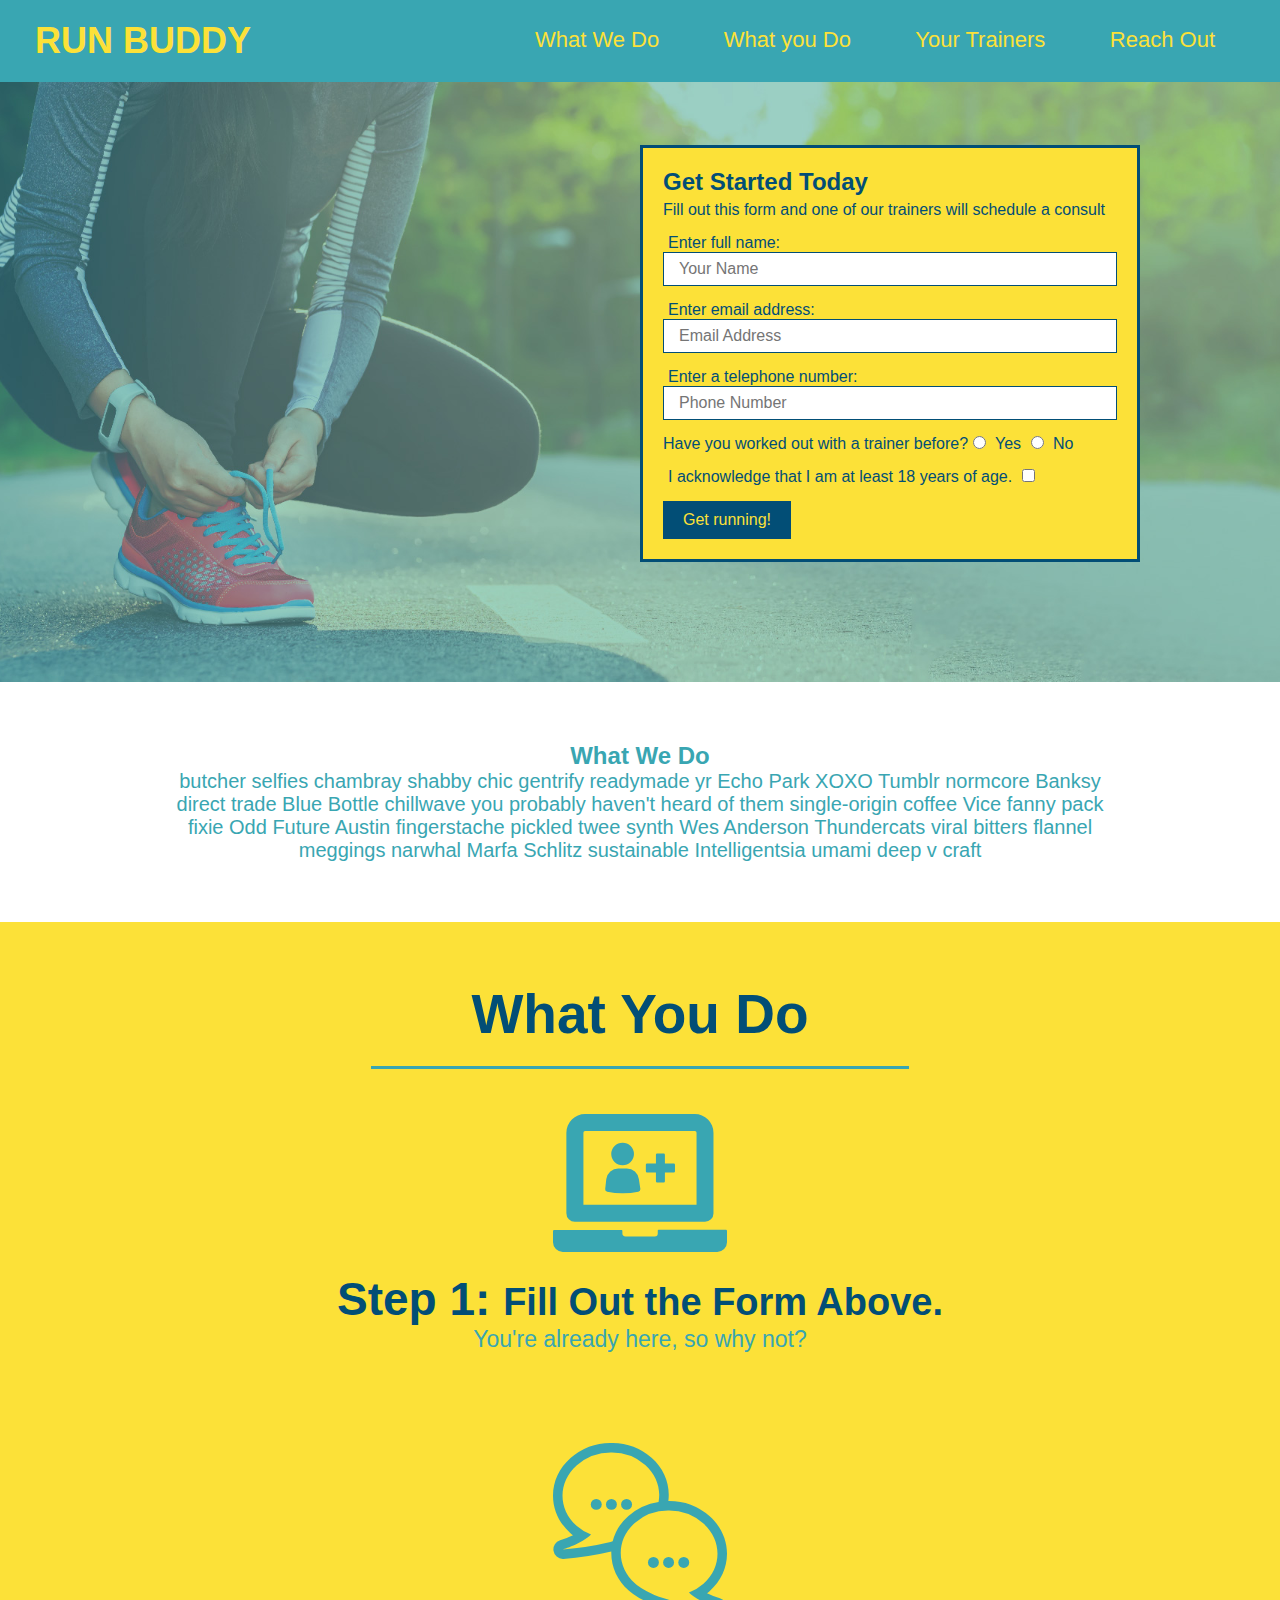
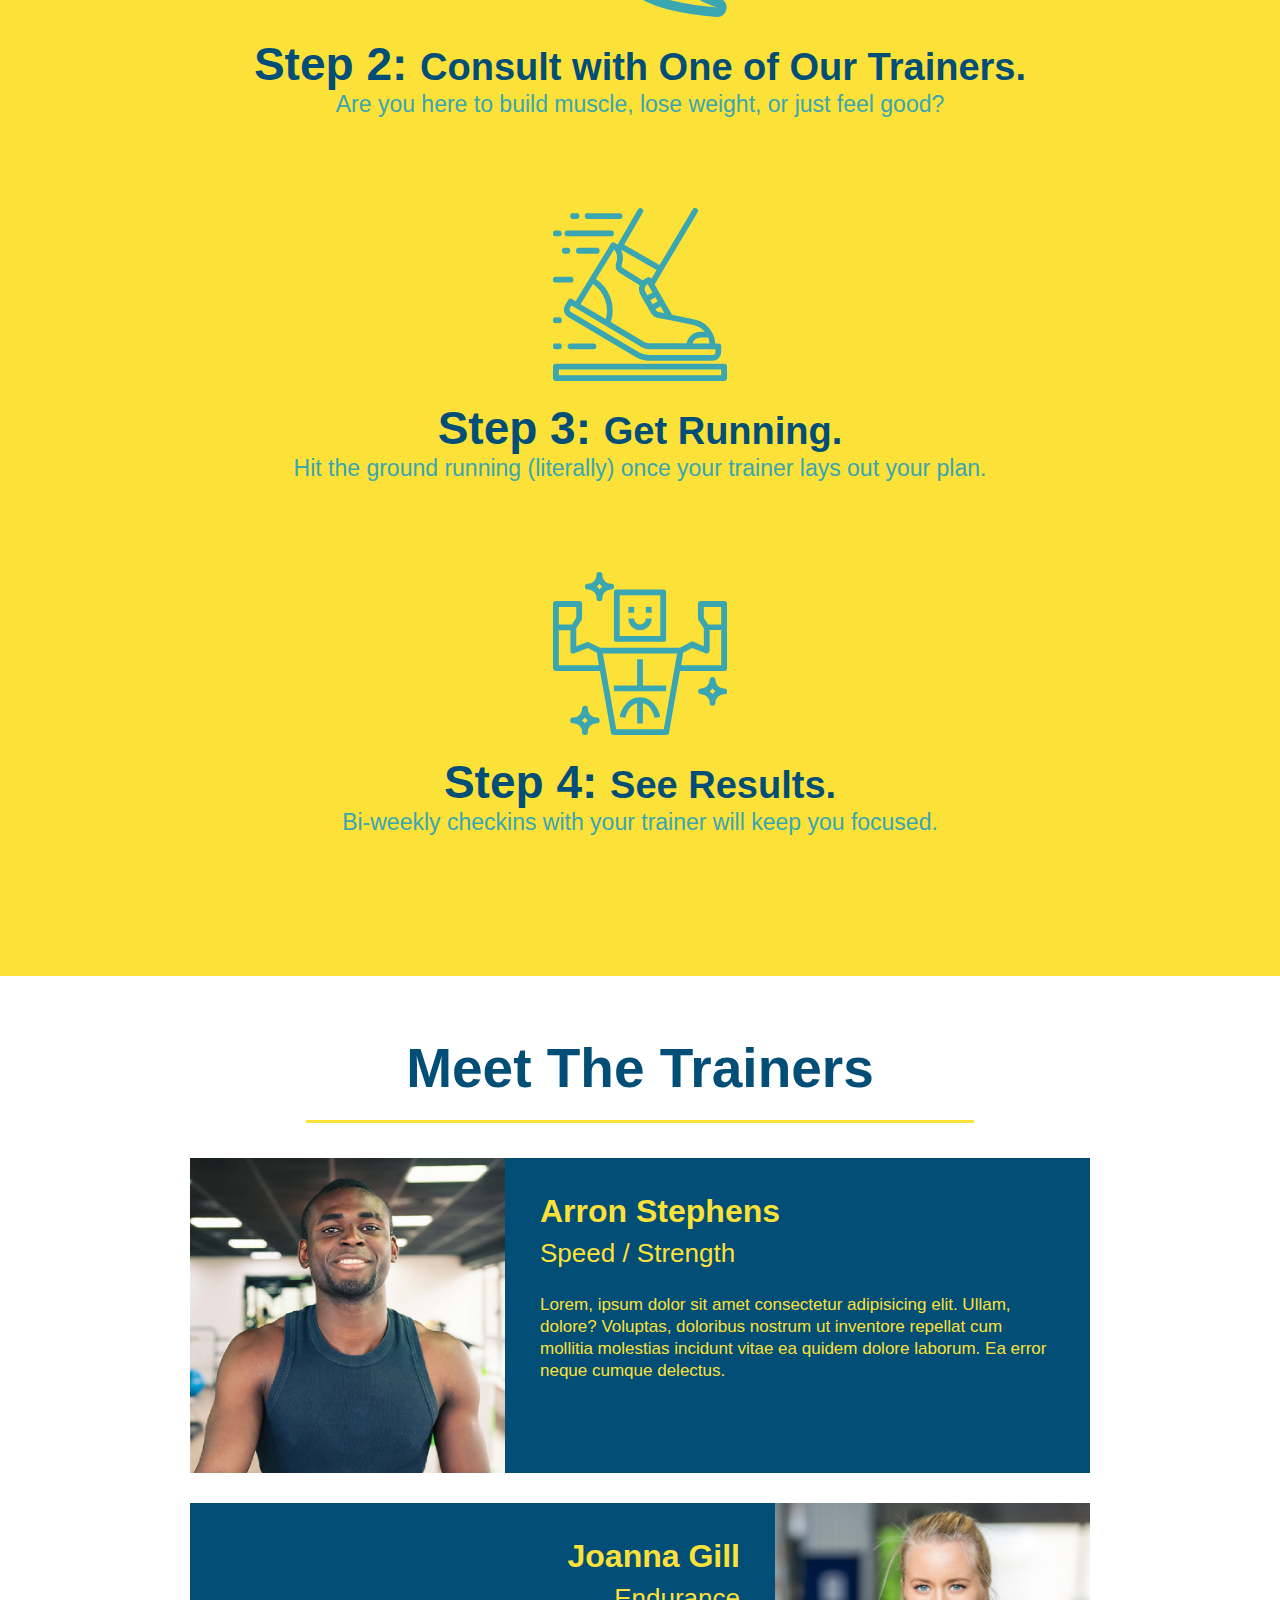
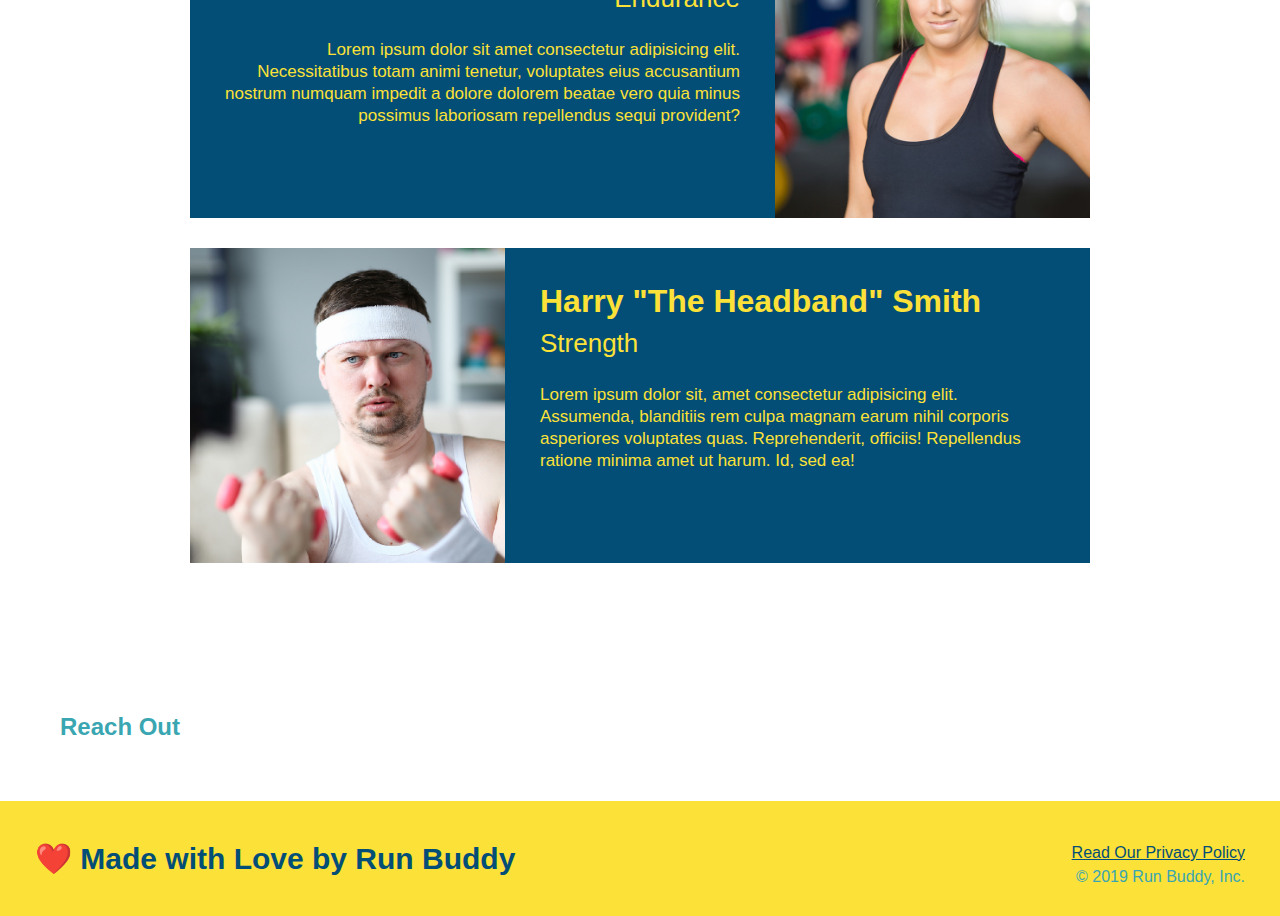
==== index.html @ c72bf0f8 "meet the trainers section" ====
<DOCTYPE html>
<html lang="en">
    <head>
        <meta charset="UTF-8" />
        <title>Run Buddy</title>
        <link rel="stylesheet" href="./assets/css/style.css" />
    </head>
    <body>
    <!-- navigation -->
    <header>
        <h1>
            <a href="/">RUN BUDDY</a>
        </h1>
        <nav>
            <!-- Unordered list element -->
            <ul>
                <!-- List item element -->
                <li>
                    <!--Anchor element -->
                    <a href="#what-we-do">What We Do</a>
                </li>
                <li>
                    <a href="#what-you-do">What you Do</a>
                </li>
                <li>
                    <a href="#your-trainers">Your Trainers</a>
                </li>
                <li>
                    <a href="#reach-out">Reach Out</a>
                </li>
            </ul>
        </nav>
    </header>
    
    <!-- hero/jumbotron -->
    <section class="hero">
        <div class="hero-form">
            <h3>Get Started Today</h3>
            <p>Fill out this form and one of our trainers will schedule a consult</p>
        <!-- Add form element -->
        <form>
            <!-- for attribute programmatically links to the id attribute in <input> element -->
            <!-- type attribute relates to the type of input element we use -->
            <!-- placeholder attribute offers a hint or label within the text field; if blank it 
                will not be submitted -->
            <!-- name attribute identifies element so response can be referenced after form submitted -->
            <label for="name">Enter full name:</label>
            <input type="text" placeholder="Your Name" name="name" id="name" class="form-input" />
            <label for="email">Enter email address:</label>
            <input type="email" placeholder="Email Address" name="email" id="email" class="form-input" />
            <label for="phone">Enter a telephone number:</label>
            <input type="tel" placeholder="Phone Number" name="phone" id="phone" class="form-input" />
            <p>
                Have you worked out with a trainer before?
                <input type="radio" name="trainer-confirm" id="trainer-yes" />
                <label for="trainer-yes">Yes</label>
                <input type="radio" name="trainer-confirm" id="trainer-no" />
                <label for="trainer-no">No</label>
            </p>
            <p>
                <label for="checkbox" >I acknowledge that I am at least 18 years of age. 
                </label>
                <input type="checkbox" name="age-confirm" id="checkbox" />
            </p>
            <button type="submit">
                Get running!
            </button>
        </form>
        </div>
    </section>
    <!-- end hero --> 
    <!--"what we do" section-->
    <section id="what-we-do" class="intro">  
        <h2 id="section-title primary-border">What We Do</h2>
        <p>
            butcher selfies chambray shabby chic gentrify readymade yr Echo Park XOXO Tumblr normcore Banksy direct trade Blue Bottle chillwave you probably haven't heard of them single-origin coffee Vice fanny pack fixie Odd Future Austin fingerstache pickled twee synth Wes Anderson Thundercats viral bitters flannel meggings narwhal Marfa Schlitz sustainable Intelligentsia umami deep v craft
        </p>
    </section>
    <!-- "what you do" section-->
    <section id="what-you-do" class="steps">
        <h2 class="section-title secondary-border">What You Do</h2>

        <div>
            <!-- insert this img element; alt="" allows screen readers to know there is no additional info needed to describe photo as the surrounding verbage covers it -->
            <img src="./assets/images/step-1.svg" alt="" />
            <h3>Step 1: <span>Fill Out the Form Above.</span></h3>
            <p>You're already here, so why not?</p>
        </div>

        <div>
            <img src="./assets/images/step-2.svg" alt="" />
            <h3>Step 2: <span>Consult with One of Our Trainers.</span></h3>
            <p>Are you here to build muscle, lose weight, or just feel good?</p>
        </div>

        <div>
            <img src="./assets/images/step-3.svg" alt="" />
            <h3>Step 3: <span>Get Running.</span></h3>
            <p>Hit the ground running (literally) once your trainer lays out your plan.</p>
        </div>

        <div>
            <img src="./assets/images/step-4.svg" alt="" />
            <h3>Step 4: <span>See Results.</span></h3>
            <p>Bi-weekly checkins with your trainer will keep you focused.</p>
        </div>
    </section>
    <!-- "meet the trainers" section -->
    <section id="your-trainers" class="trainers">
        <h2 class="section-title primary-border">
            Meet The Trainers
        </h2>
        <!-- first trainer bio -->
        <article class="trainer">
            <img src="./assets/images/trainer-1.jpg" alt="Arron Stephens in his workout clothes, ready to pump iron" />
            <div class="trainer-bio text-left">
                <h3>Arron Stephens</h3>
                <h4>Speed / Strength</h4>
                <p>Lorem, ipsum dolor sit amet consectetur adipisicing elit. Ullam, dolore? Voluptas, doloribus nostrum ut inventore repellat cum mollitia molestias incidunt vitae ea quidem dolore laborum. Ea error neque cumque delectus.</p>
            </div>
        </article>
        <!-- second trainer bio -->
        <article class="trainer">
            <div class="trainer-bio text-right">
            <h3>Joanna Gill</h3>
            <h4>Endurance</h4>
            <p>Lorem ipsum dolor sit amet consectetur adipisicing elit. Necessitatibus totam animi tenetur, voluptates eius accusantium nostrum numquam impedit a dolore dolorem beatae vero quia minus possimus laboriosam repellendus sequi provident?</p>
            </div>
            <img src="./assets/images/trainer-2.jpg" alt="Joanna Gill cooling off after a workout">
        </article>
        <!-- third trainer bio -->
        <article class="trainer">
            <img src="./assets/images/trainer-3.jpg" alt="Harry Smith wearing a headband and lifting comically small pink weights">
            <div class="trainer-bio text-left">
            <h3>Harry "The Headband" Smith</h3>
            <h4>Strength</h4>
            <p>Lorem ipsum dolor sit, amet consectetur adipisicing elit. Assumenda, blanditiis rem culpa magnam earum nihil corporis asperiores voluptates quas. Reprehenderit, officiis! Repellendus ratione minima amet ut harum. Id, sed ea!</p>
            </div>
        </article>
    </section>

    <!-- "reach out" section -->
    <section id="reach-out">
        <h2>Reach Out</h2>
    </section>
    
    <!-- footer -->
    <footer>
        <h2>❤️ Made with Love by Run Buddy</h2>
        <div>
            <a href="#">Read Our Privacy Policy</a><br />
            &copy; 2019 Run Buddy, Inc.
        </div>
    </footer>
</body>
</html>
---- assets/css/style.css ----
/* tells every element on page to not have any margin or border unless we tell it to */
/* border-box value calculates the height and width of the element by including the border 
    and padding additions to the content box */
/* another option is content-size; value is the default, and calculates the height and
     width of the element by only counting the content box of the CSS Box Model. 
     This means that the border and padding must be calculated separately and added to
      the width and heigh to determine the size of the element */
* {
    margin: 0;
    padding: 0;
    box-sizing: border-box;
}
body {
    color: #39a6b2;
    font-family: Helvetica, Arial, sans-serif;
}
/* apply styles to <header> */
header {
    padding: 20px 35px;
    background-color: #39a6b2;
}
/* adding display: inline; allows items to not be in a 'list' form, but puts them next to each other */
header h1 {
    font-weight: bold;
    font-size: 36px;
    color: #fce138;
    margin: 0;
    display: inline;
}
/* text-decoration isn't normally needed, but we use it here as web pages auto underline and change color of clicked items */
header a {
    text-decoration: none;
    color: #fce138;
}

header nav {
    float: right;
    margin: 7px 0;
}

header nav ul li {
    display: inline;
}

header nav ul li a {
    margin: 0 30px;
    font-weight: lighter;
    font-size: 22px;
}

footer {
    background: #fce138;
    width: 100%;
    padding: 40px 35px;
}

footer h2 {
    display: inline;
    color: #024e76;
    font-size: 30px;
    margin: 0;
}
/* line-height property assigns how much verticle space should be between lines of text */
/* text-align property lets us align the text to the left, right, center, or justified */
footer div {
    float: right;
    line-height: 1.5;
    text-align: right;
}

footer a {
    color: #024e76;
}

section {
    padding: 60px;
}
/* Hero Style Start */

.hero {
    background-image: url("../images/hero-bg.jpg");
    height:600px;
    background-size: cover;
    /* set the size of bckgd image to og size or make it stretched, repeated, or constrained to fit avail
    space; cover shinks so parts won't get clipped */
    background-position: center;
    /* set the initial position of the bckgd image */
    position: relative;
}
/* Hero Style End */
/* Hero Form Start */

.hero-form {
    border-style: solid;
    border-width: 3px;
    border-color: #024e76;
    /* border can also be written border: solid 3px #024e76; */
    background-color: #fce138;
    padding: 20px;
    width: 500px;
    color: #024e76;
    position: absolute;
    bottom: 120px;
    right: 140px;
}
/* Hero Form End */

.hero-form h3 {
    font-size: 24px;
    margin: 0;
}

.hero-form p {
    margin: 5px 0 15px 0;
}

.form-input {
    border: 1px solid #024e76;
    display: block;
    padding: 7px 15px;
    font-size: 16px;
    color: #024e76;
    width: 100%;
    margin-bottom: 15px;
}

.hero-form label {
    margin: 0 5px;
}

.hero-form button {
    color: #fce138;
    background-color: #024e76;
    border: none;
    padding: 10px 20px;
    font-size: 16px;
}
/* HERO STYLES END */

/* puts sections into more generic classes to pull all the headings. DRY rule */
.section-title {
    font-size: 55px;
    color: #024e76;
    margin-bottom: 35px;
    padding: 0 100px 20px 100px;
    display: inline-block;
    border-bottom: 3px solid;
}

.primary-border {
    border-color: #fce138;
}

.secondary-border {
    border-color: #39a6b2;
}

.steps div {
    margin-bottom: 80px;
}

.steps img {
    width: 15%;
    margin: 10px 0;
}

.steps h3 {
    color: #024e76;
    font-size: 46px;
    margin-top: 10px;
}

.steps p{
    color: #39a6b2;
    font-size: 23px;
}

.steps span {
    font-size: 38px;
}
/* end DRY section */

.intro {
    text-align: center;
}
/* We can delete this section due to DRY rule above
.intro h2 {
    display: inline-block;
    font-size: 55px;
    color: #024e76;
    margin-bottom: 35px;
    padding: 0 100px 20px 100px;
    border-bottom: 3px solid;
    border-color: #fce138; }
    /* border can also be written border-bottom: 3px solid #fce138; */
 

.intro p {
    line height: 1.7;
    color: #39a6b2;
    width: 80%;
    font-size: 20px;
    margin: 0 auto;
    /* margin: 0 auto; centers block element with width of less than 100%. Only works for horizontal */
}

.steps {
    text-align: center;
    background: #fce138;
}
/* this section can also be removed due to DRY rule above
.steps h2 {
    font-size: 55px;
    color: #024e76;
    margin-bottom: 35px;
    padding: 0 100px 20px 100px;
    border-bottom: 3px solid #39a6b2;
} */

/* Trainers section */
.trainers {
    text-align: center;
}

.trainer {
    width: 900px;
    margin: 0 auto 30px auto;
    background: #024e76;
    color: #fce138;
    overflow: auto;
    /* overflow property told the trainer's article element that it has content inside it--also known as block formatting context */
}

.trainer img {
    width: 35%;
    float: left;
}

.trainer-bio {
    padding: 35px;
    float: left;
    width: 65%;
}
/* utility classes below are used so we can have multiple html elements assigned to the class */
.text-left {
    text-align: left;
}

.text-right {
    text-align: right;
}

.trainer-bio h3 {
    font-size: 32px;
    margin-bottom: 8px;
}

.trainer-bio h4 {
    font-weight: lighter;
    font-size: 26px;
    margin-bottom: 25px;
}

.trainer-bio p {
    font-size: 17px;
    line-height: 1.3;
}
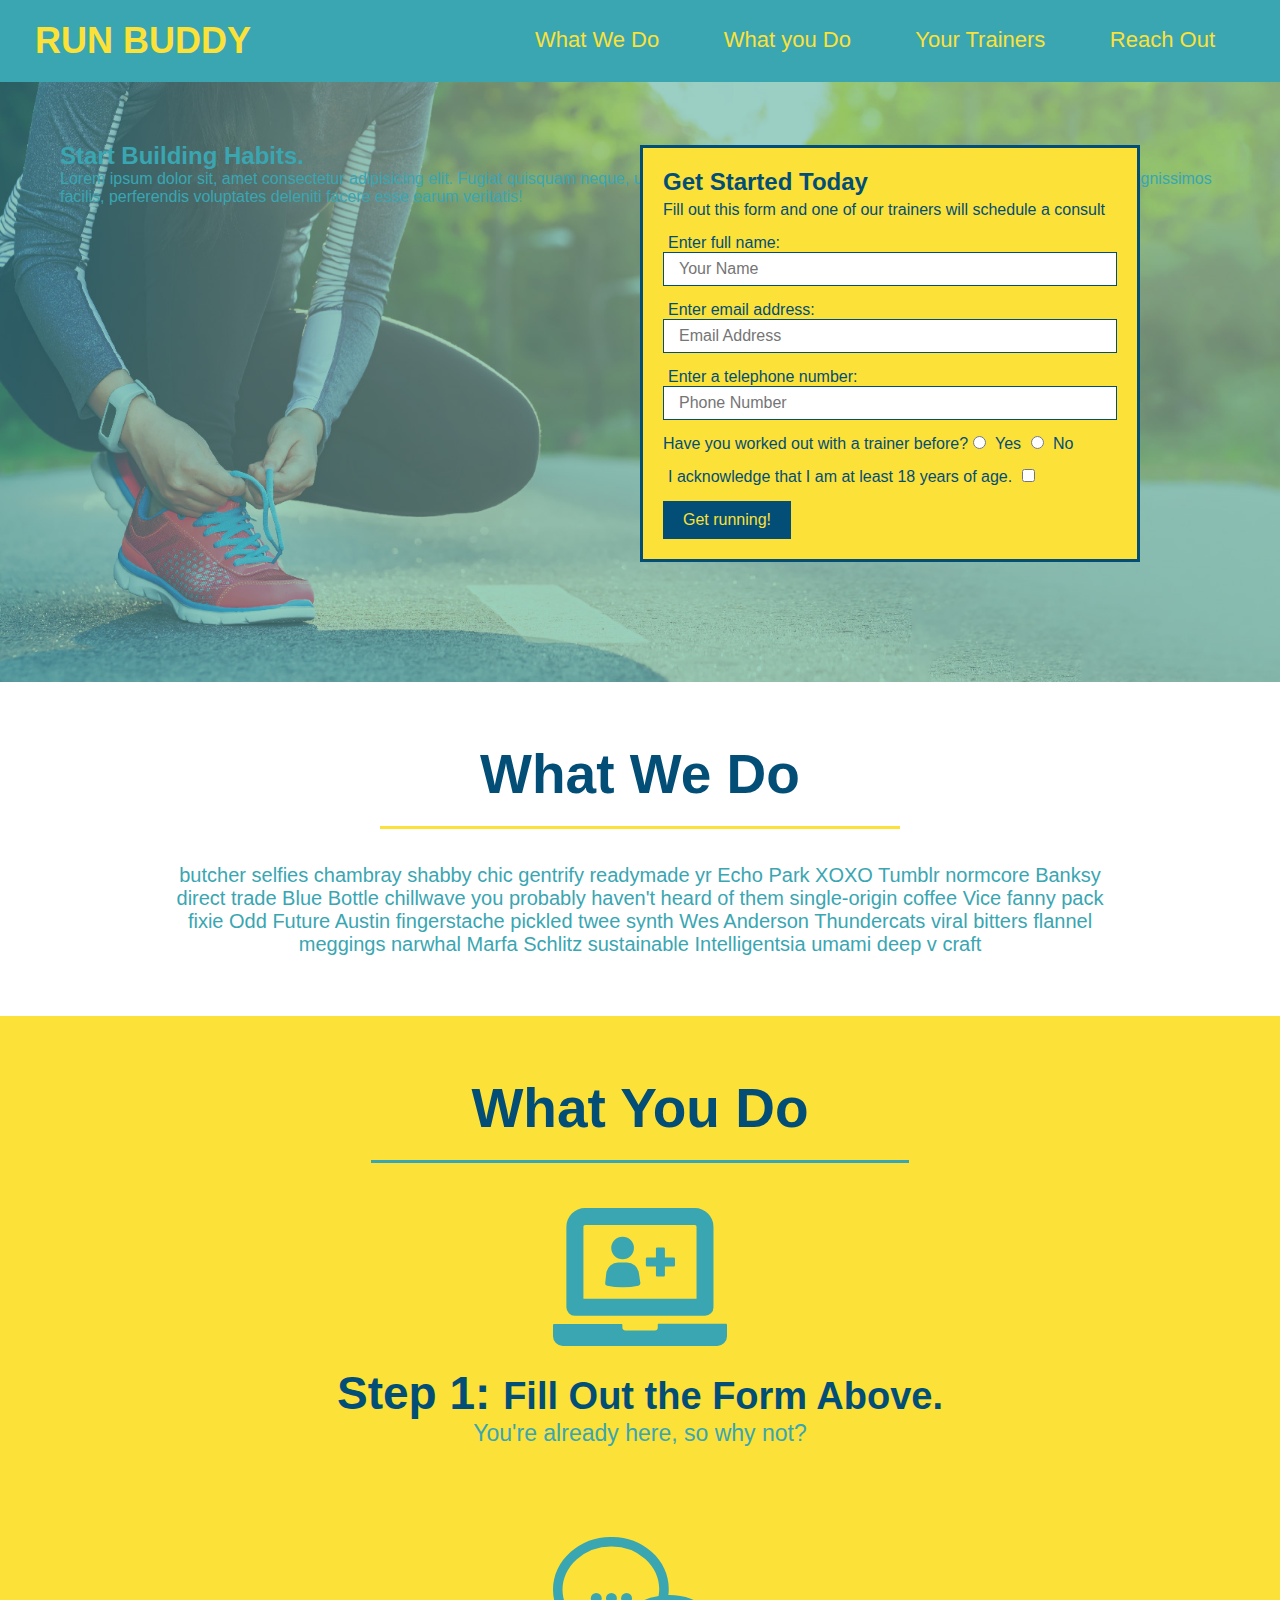
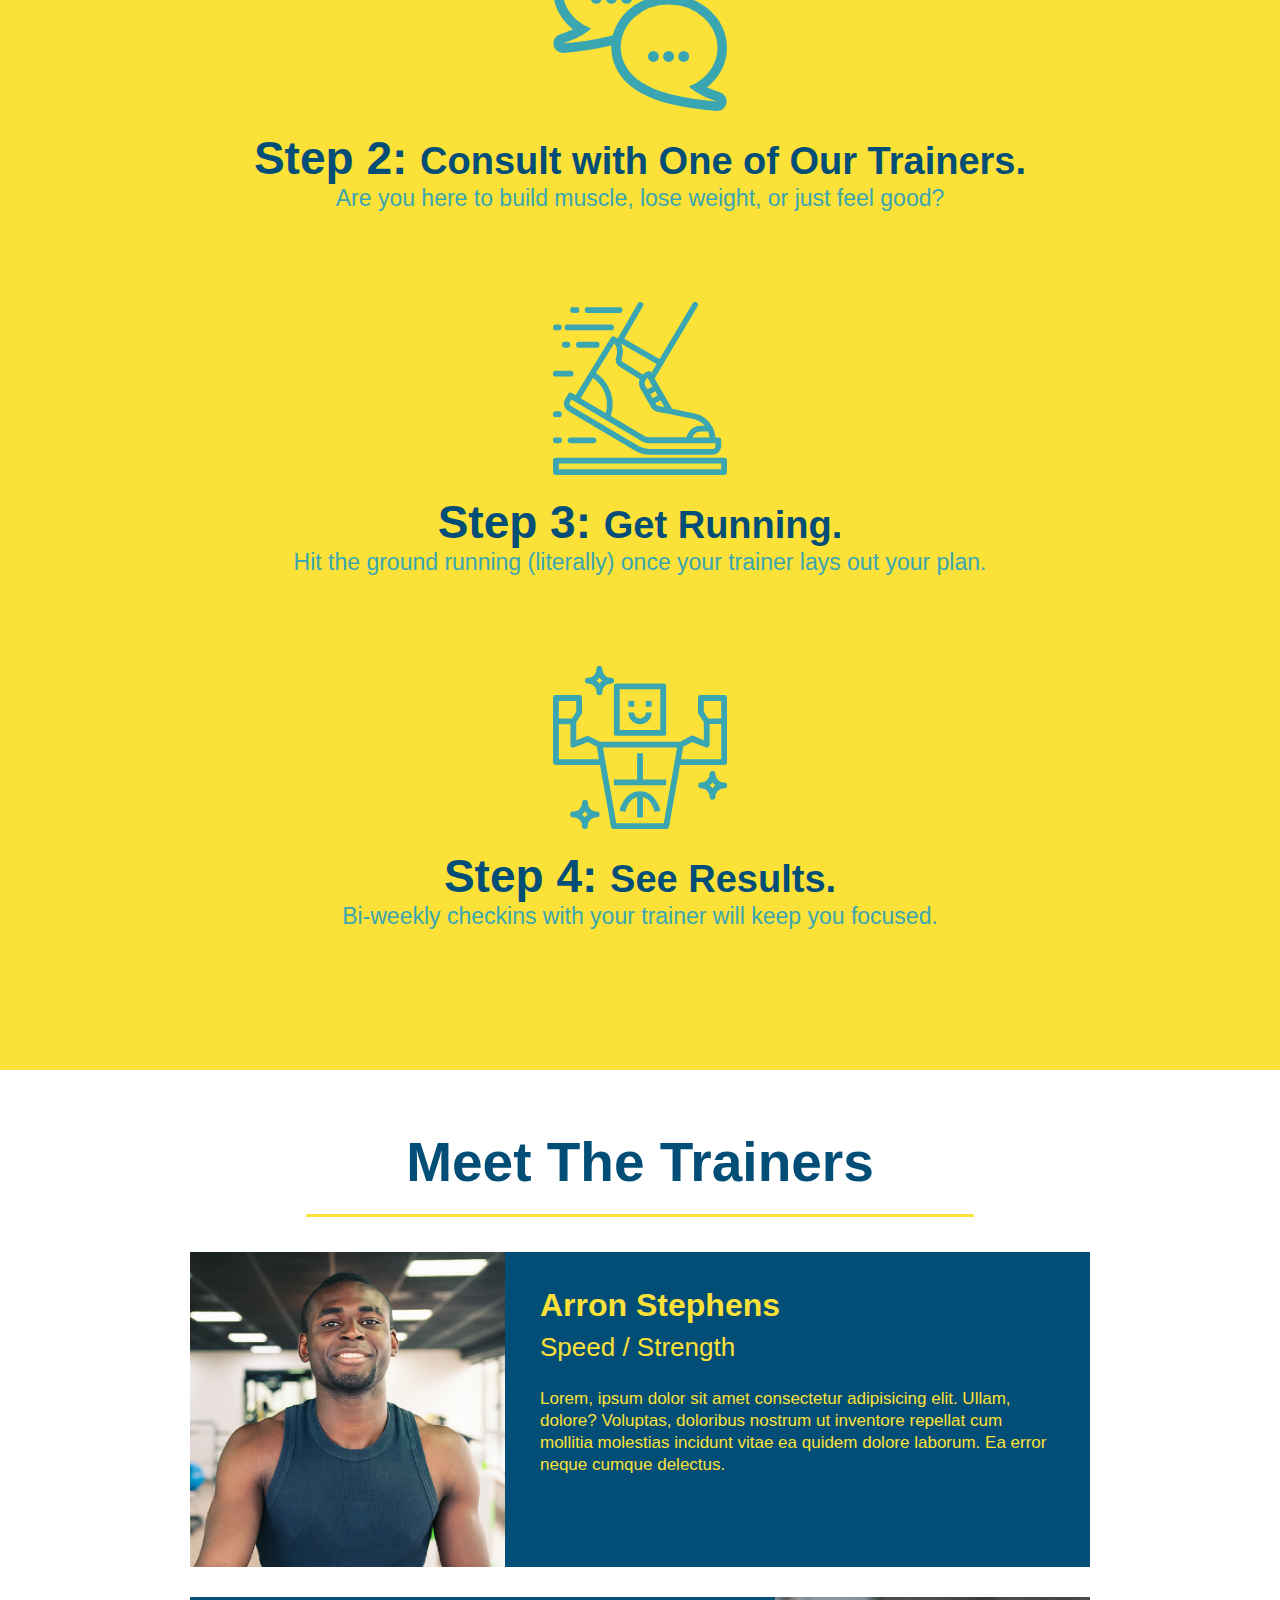
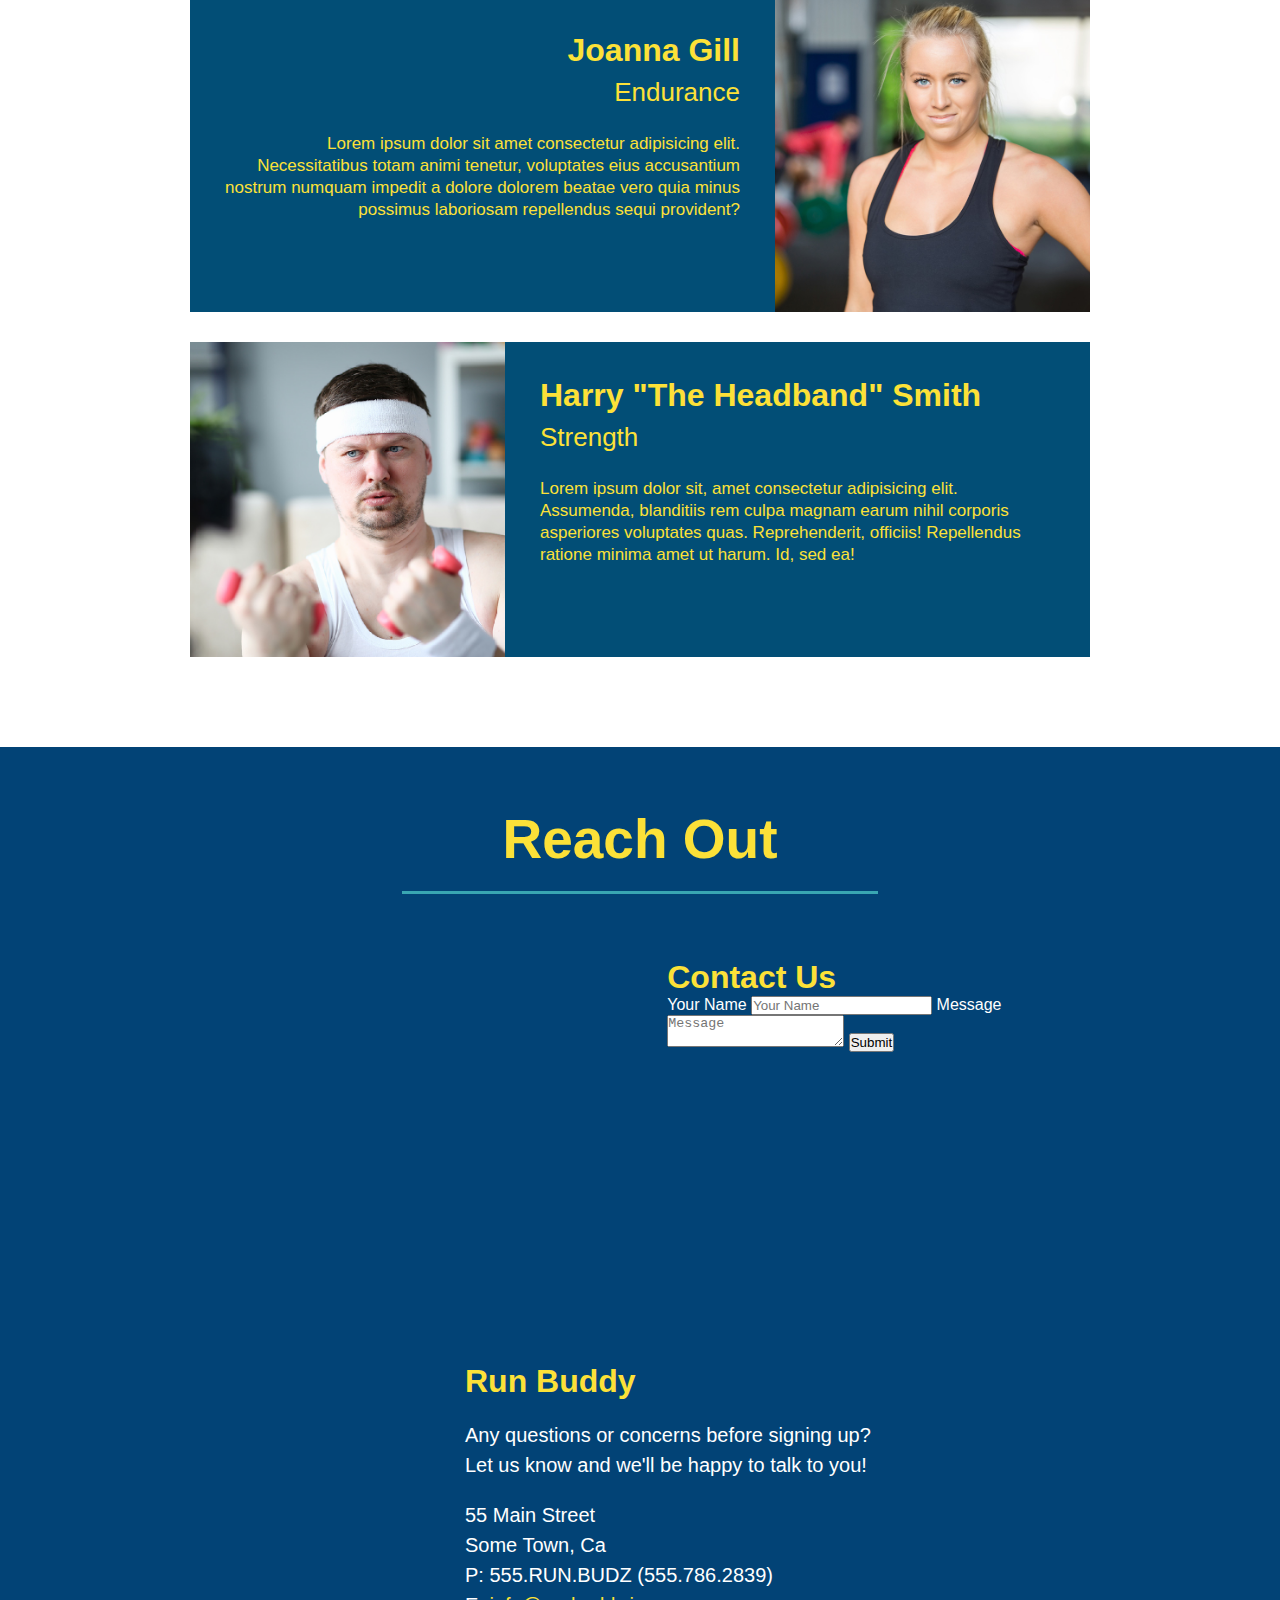
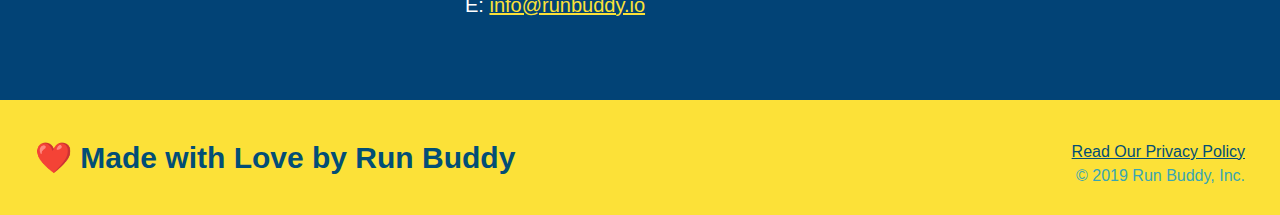
==== commit cd249251: "add contact form" ====
--- a/index.html
+++ b/index.html
@@ -34,6 +34,11 @@
     
     <!-- hero/jumbotron -->
     <section class="hero">
+        <div class="hero-cta">
+            <h2>Start Building Habits.</h2>
+            <p>Lorem ipsum dolor sit, amet consectetur adipisicing elit. Fugiat quisquam neque, unde sequi qui maxime dolorum laborum vitae nemo dolorem impedit dignissimos facilis, perferendis voluptates deleniti facere esse earum veritatis!</p>
+        </div>
+        
         <div class="hero-form">
             <h3>Get Started Today</h3>
             <p>Fill out this form and one of our trainers will schedule a consult</p>
@@ -71,7 +76,7 @@
     <!-- end hero --> 
     <!--"what we do" section-->
     <section id="what-we-do" class="intro">  
-        <h2 id="section-title primary-border">What We Do</h2>
+        <h2 class="section-title primary-border">What We Do</h2>
         <p>
             butcher selfies chambray shabby chic gentrify readymade yr Echo Park XOXO Tumblr normcore Banksy direct trade Blue Bottle chillwave you probably haven't heard of them single-origin coffee Vice fanny pack fixie Odd Future Austin fingerstache pickled twee synth Wes Anderson Thundercats viral bitters flannel meggings narwhal Marfa Schlitz sustainable Intelligentsia umami deep v craft
         </p>
@@ -140,15 +145,52 @@
     </section>
 
     <!-- "reach out" section -->
-    <section id="reach-out">
-        <h2>Reach Out</h2>
+    <section id="reach-out" class="contact">
+        <h2 class="section-title secondary-border">Reach Out</h2>
+        <div class="contact-info">
+            <iframe
+            src="https://www.google.com/maps/embed?pb=!1m18!1m12!1m3!1d2917.1910313387225!2d-89.28555968417646!3d43.016366101392975!2m3!1f0!2f0!3f0!3m2!1i1024!2i768!4f13.1!3m3!1m2!1s0x88064fd5696351a1%3A0x6a6f849e1aa9b9c0!2s5611%20Alben%20Ave%2C%20McFarland%2C%20WI%2053558!5e0!3m2!1sen!2sus!4v1613929533395!5m2!1sen!2sus" width="600" height="450" style="border:0;" allowfullscreen="" loading="lazy"
+            frameborder="0"
+            style="border:0"
+            allowfullscreen
+            >
+            </iframe>
+
+            <div class="contact-form">
+                <h3>Contact Us</h3>
+                <form>
+                    <label for="contact-name">Your Name</label>
+                    <input type="text" id="contact-name" placeholder="Your Name" />
+
+                    <label for="contact-message">Message</label>
+                    <textarea id="contact-message" placeholder="Message"></textarea>
+
+                    <button type="submit">Submit</button>
+                </form>
+            </div>
+
+            <div>
+                <h3>Run Buddy</h3>
+                <p>
+                    Any questions or concerns before signing up?
+                    <br />
+                    Let us know and we'll be happy to talk to you!
+                </p>
+                <address>
+                    55 Main Street <br/>
+                    Some Town, Ca <br/>
+                    P: 555.RUN.BUDZ (555.786.2839)<br/>
+                    E: <a href="mailto:info@runbuddy.io">info@runbuddy.io</a>
+                </address>
+            </div>
+        </div>
     </section>
     
     <!-- footer -->
     <footer>
         <h2>❤️ Made with Love by Run Buddy</h2>
         <div>
-            <a href="#">Read Our Privacy Policy</a><br />
+            <a href="./privacy-policy.html#privacy-policy">Read Our Privacy Policy</a><br />
             &copy; 2019 Run Buddy, Inc.
         </div>
     </footer>
--- a/assets/css/style.css
+++ b/assets/css/style.css
@@ -264,4 +264,46 @@
 .trainer-bio p {
     font-size: 17px;
     line-height: 1.3;
-}+}
+
+/* reach out section start */
+.contact {
+    text-align: center;
+    background: #024376;
+}
+
+.contact h2 {
+    color: #fce138;
+}
+
+.contact-info iframe {
+    width: 400px;
+    height: 400px;
+}
+
+.contact-info div {
+    width: 410px;
+    display: inline-block;
+    vertical-align: top;
+    text-align: left;
+    margin: 30px 0 0 60px;
+    color: white;
+}
+
+.contact-info h3 {
+    color: #fce138;
+    font-size: 32px;
+}
+
+.contact-info p, .contact-info address {
+    margin: 20px 0;
+    line-height: 1.5;
+    font-size: 20px;
+    font-style: normal;
+}
+
+.contact-info a {
+    color: #fce138;
+}
+
+/* reach out style ends */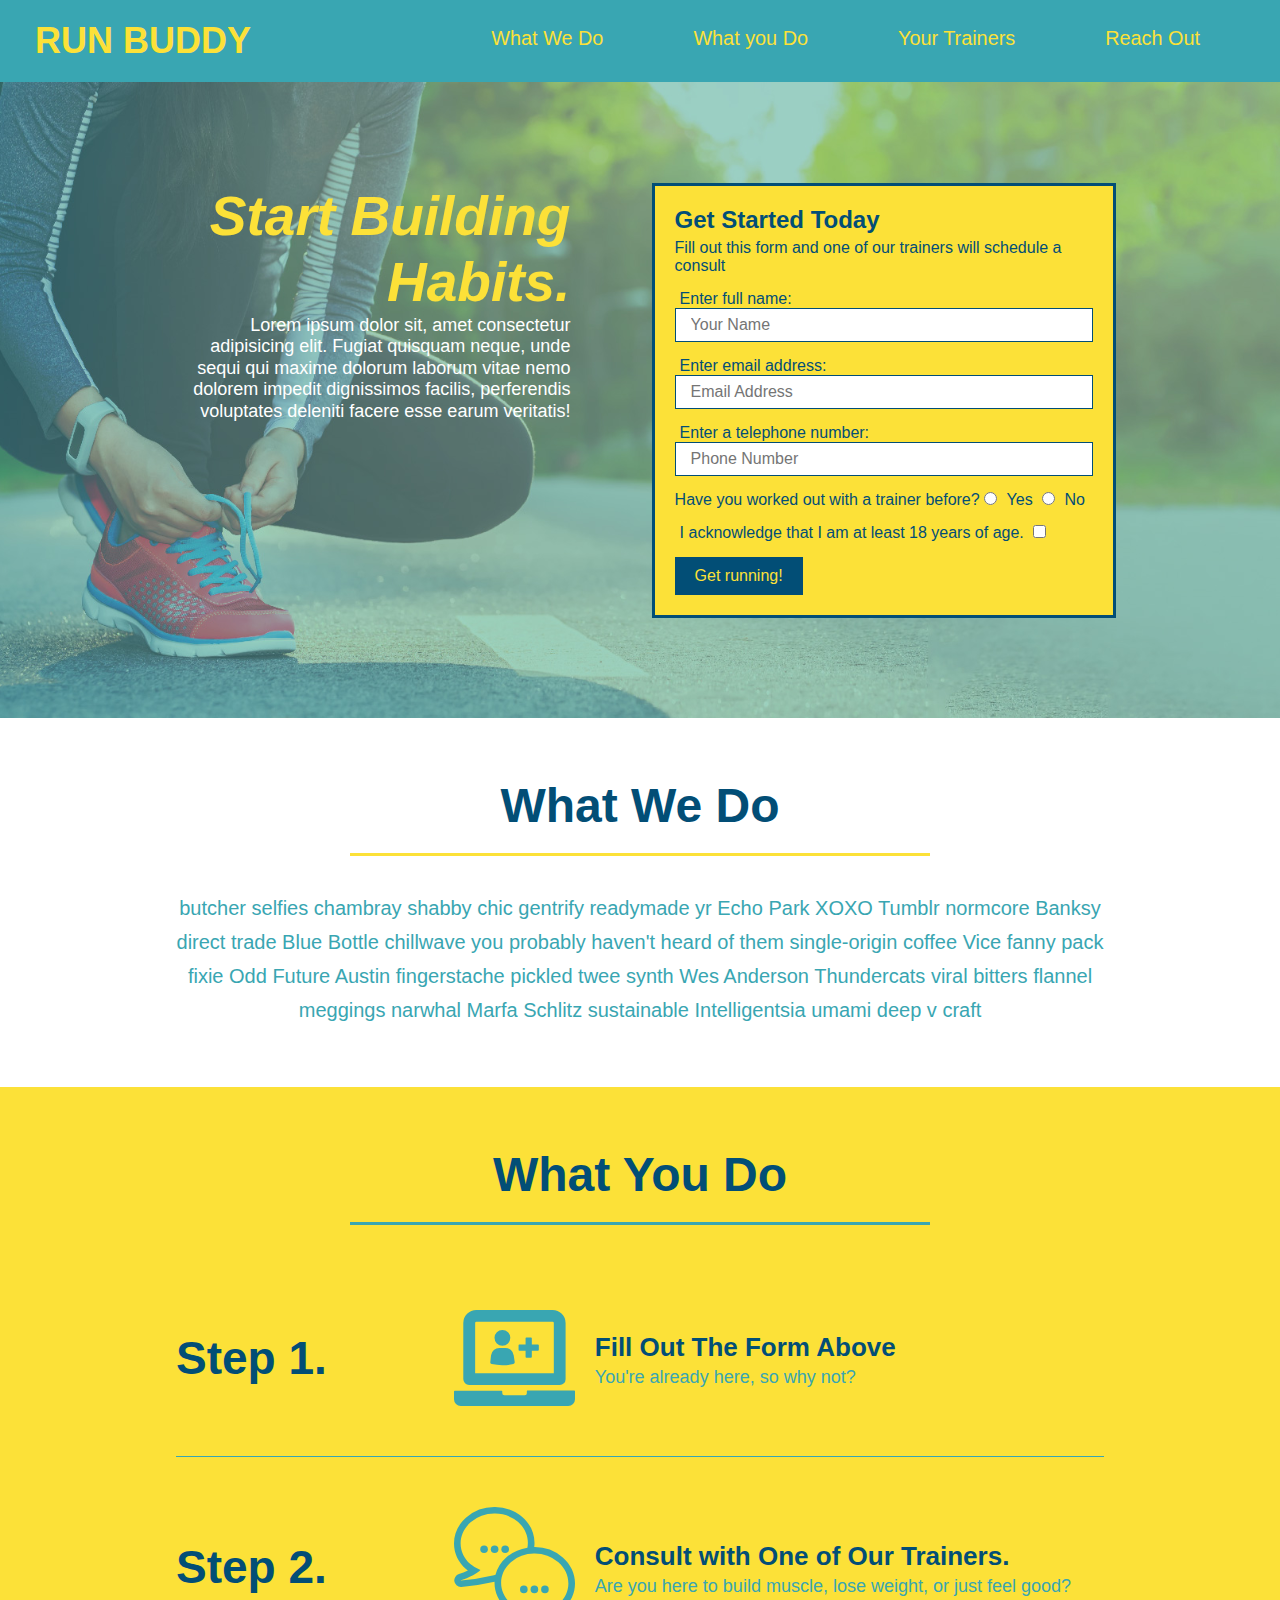
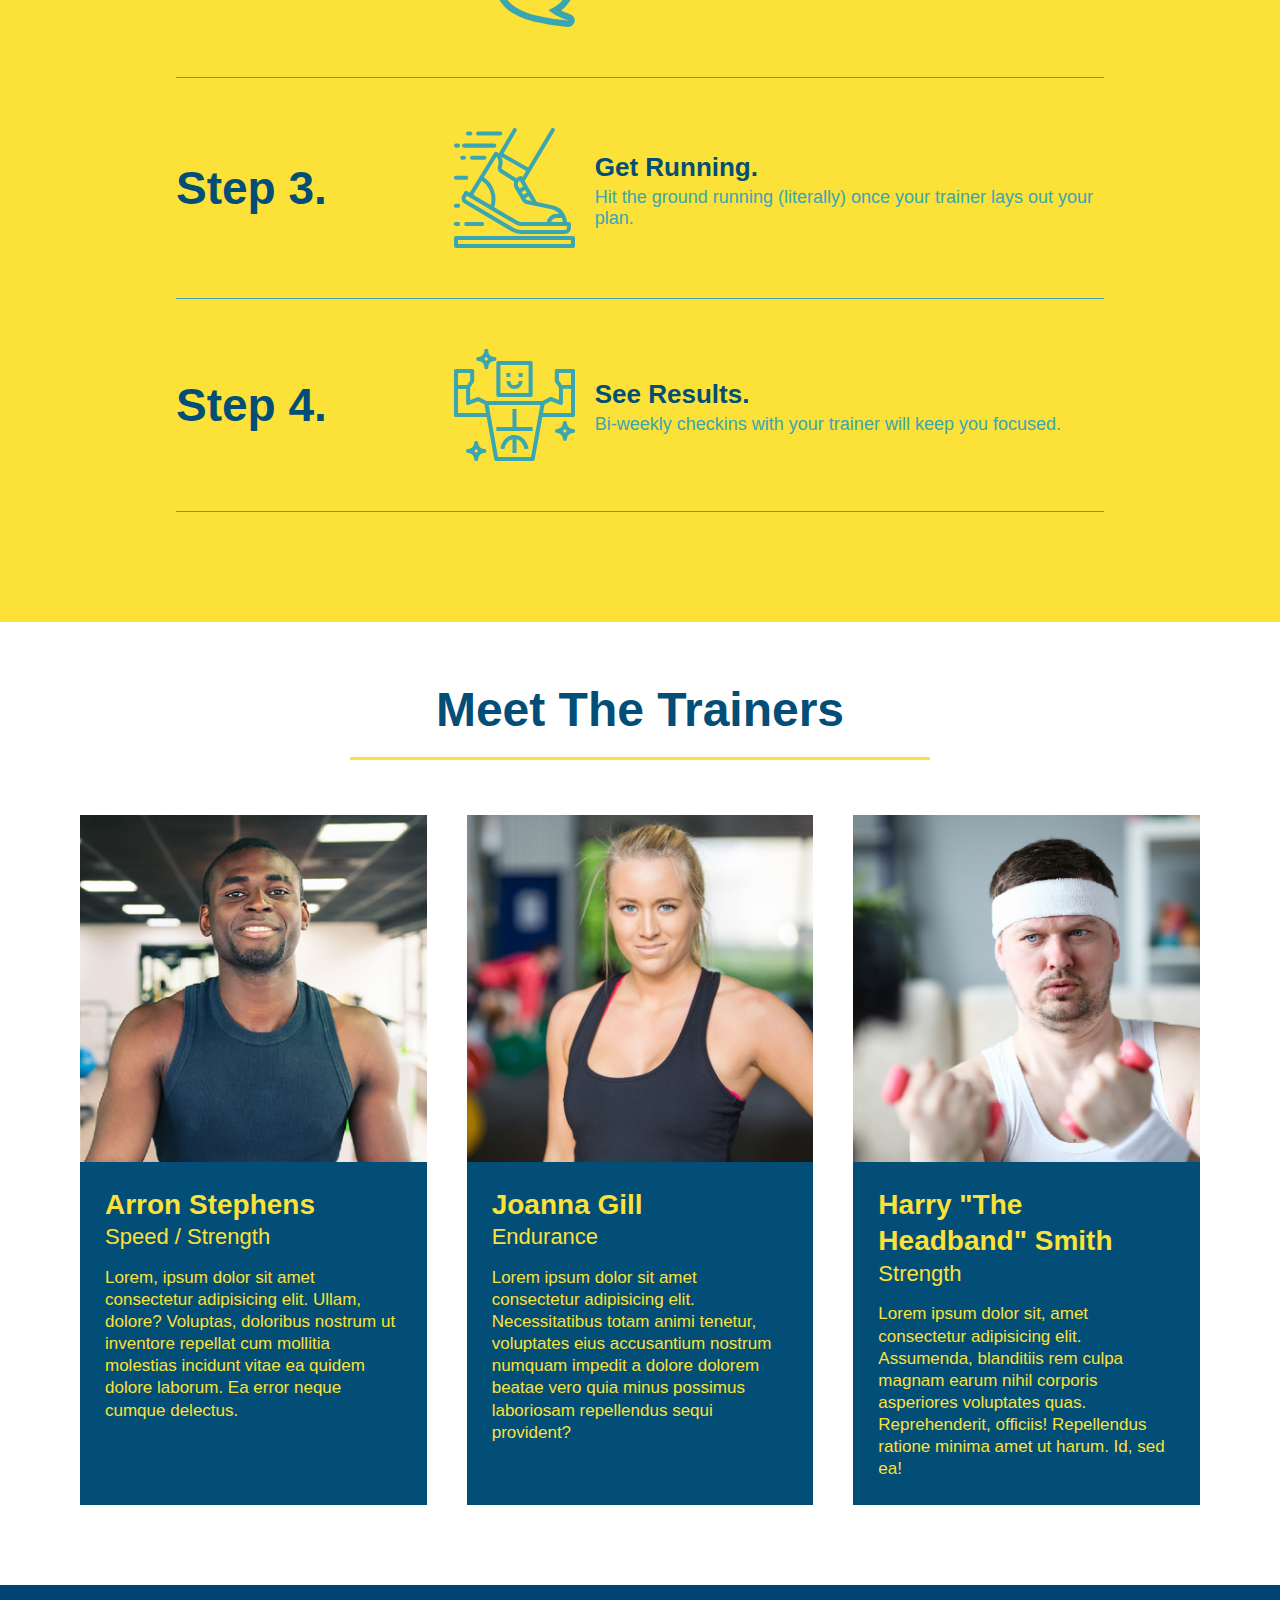
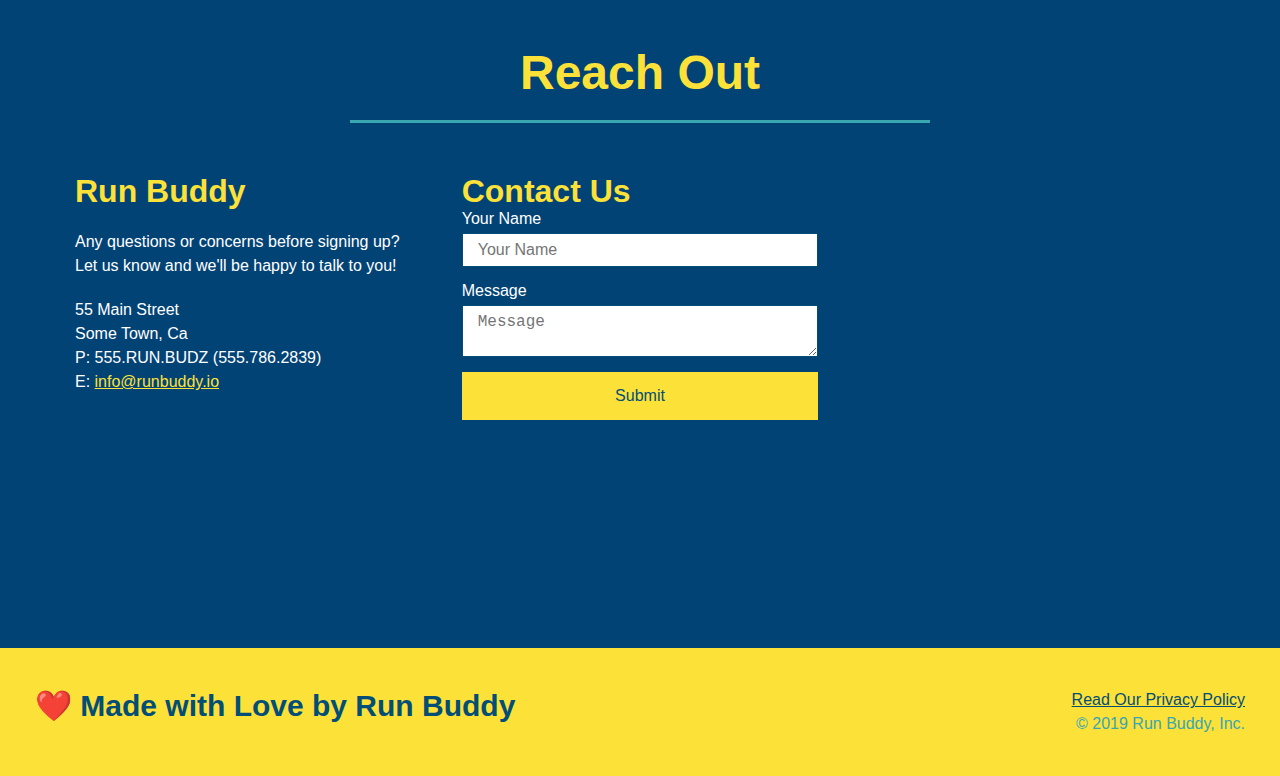
==== commit 609ffc8f: "adding media queries section in CSS" ====
--- a/index.html
+++ b/index.html
@@ -2,6 +2,7 @@
 <html lang="en">
     <head>
         <meta charset="UTF-8" />
+        <meta name="viewport" content="width=device-width, initial-scale=1.0" />
         <title>Run Buddy</title>
         <link rel="stylesheet" href="./assets/css/style.css" />
     </head>
@@ -75,100 +76,120 @@
     </section>
     <!-- end hero --> 
     <!--"what we do" section-->
-    <section id="what-we-do" class="intro">  
-        <h2 class="section-title primary-border">What We Do</h2>
-        <p>
+    <section id="what-we-do" class="intro"> 
+        <div class="flex-row"> 
+            <h2 class="section-title primary-border">What We Do</h2>
+        </div>
+        
+        <div class="flex-row">
+            <p>
             butcher selfies chambray shabby chic gentrify readymade yr Echo Park XOXO Tumblr normcore Banksy direct trade Blue Bottle chillwave you probably haven't heard of them single-origin coffee Vice fanny pack fixie Odd Future Austin fingerstache pickled twee synth Wes Anderson Thundercats viral bitters flannel meggings narwhal Marfa Schlitz sustainable Intelligentsia umami deep v craft
-        </p>
-    </section>
+            </p>
+        </div>
+        
+    </section>
+
     <!-- "what you do" section-->
     <section id="what-you-do" class="steps">
-        <h2 class="section-title secondary-border">What You Do</h2>
-
-        <div>
-            <!-- insert this img element; alt="" allows screen readers to know there is no additional info needed to describe photo as the surrounding verbage covers it -->
-            <img src="./assets/images/step-1.svg" alt="" />
-            <h3>Step 1: <span>Fill Out the Form Above.</span></h3>
-            <p>You're already here, so why not?</p>
-        </div>
-
-        <div>
-            <img src="./assets/images/step-2.svg" alt="" />
-            <h3>Step 2: <span>Consult with One of Our Trainers.</span></h3>
-            <p>Are you here to build muscle, lose weight, or just feel good?</p>
-        </div>
-
-        <div>
-            <img src="./assets/images/step-3.svg" alt="" />
-            <h3>Step 3: <span>Get Running.</span></h3>
-            <p>Hit the ground running (literally) once your trainer lays out your plan.</p>
-        </div>
-
-        <div>
-            <img src="./assets/images/step-4.svg" alt="" />
-            <h3>Step 4: <span>See Results.</span></h3>
-            <p>Bi-weekly checkins with your trainer will keep you focused.</p>
+        <div class="flex-row">
+            <h2 class="section-title secondary-border">What You Do</h2>
+        </div>
+
+        <div class="step">
+            <h3>Step 1.</h3>
+            <div class="step-info">
+                <div class="step-img">
+                <img src="./assets/images/step-1.svg" alt="" />
+                </div>
+                <div class="step-text">
+                    <h4>Fill Out The Form Above</h4>
+                    <p>You're already here, so why not?</p>
+                </div>
+            </div>
+        </div>
+
+        <div class="step">
+            <h3>Step 2.</h3>
+            <div class="step-info">
+                <div class="step-img">
+                    <img src="./assets/images/step-2.svg" alt="" />
+                </div>
+                <div class="step-text">
+                    <h4>Consult with One of Our Trainers.</h4>
+                    <p>Are you here to build muscle, lose weight, or just feel good?</p>
+                </div>
+            </div>
+        </div>
+
+        <div class="step">
+            <h3>Step 3.</h3>
+            <div class="step-info">
+                <div class="step-img">
+                    <img src="./assets/images/step-3.svg" alt="" />
+                </div>
+                <div class="step-text">
+                    <h4>Get Running.</h4>
+                    <p>Hit the ground running (literally) once your trainer lays out your plan.</p>
+                </div>
+            </div>
+        </div>
+
+        <div class="step">
+            <h3>Step 4.</h3>
+            <div class="step-info">
+                <div class="step-img">
+                    <img src="./assets/images/step-4.svg" alt="" />
+                </div>
+                <div class="step-text">
+                    <h4>See Results.</h4>
+                    <p>Bi-weekly checkins with your trainer will keep you focused.</p>
+                </div>
+            </div>
         </div>
     </section>
     <!-- "meet the trainers" section -->
-    <section id="your-trainers" class="trainers">
-        <h2 class="section-title primary-border">
-            Meet The Trainers
-        </h2>
+    <section id="your-trainers">
+        <div class="flex-row">
+            <h2 class="section-title primary-border">Meet The Trainers</h2>
+        </div>
+
+        <div class="trainers">
         <!-- first trainer bio -->
-        <article class="trainer">
-            <img src="./assets/images/trainer-1.jpg" alt="Arron Stephens in his workout clothes, ready to pump iron" />
-            <div class="trainer-bio text-left">
-                <h3>Arron Stephens</h3>
-                <h4>Speed / Strength</h4>
-                <p>Lorem, ipsum dolor sit amet consectetur adipisicing elit. Ullam, dolore? Voluptas, doloribus nostrum ut inventore repellat cum mollitia molestias incidunt vitae ea quidem dolore laborum. Ea error neque cumque delectus.</p>
-            </div>
-        </article>
+            <article class="trainer">
+                <img src="./assets/images/trainer-1.jpg" alt="Arron Stephens in his workout clothes, ready to pump iron" />
+                <div class="trainer-bio">
+                    <h3 class="trainer-name">Arron Stephens</h3>
+                    <h4 class="trainer-role">Speed / Strength</h4>
+                    <p>Lorem, ipsum dolor sit amet consectetur adipisicing elit. Ullam, dolore? Voluptas, doloribus nostrum ut inventore repellat cum mollitia molestias incidunt vitae ea quidem dolore laborum. Ea error neque cumque delectus.</p>
+                </div>
+            </article>
         <!-- second trainer bio -->
-        <article class="trainer">
-            <div class="trainer-bio text-right">
-            <h3>Joanna Gill</h3>
-            <h4>Endurance</h4>
-            <p>Lorem ipsum dolor sit amet consectetur adipisicing elit. Necessitatibus totam animi tenetur, voluptates eius accusantium nostrum numquam impedit a dolore dolorem beatae vero quia minus possimus laboriosam repellendus sequi provident?</p>
-            </div>
-            <img src="./assets/images/trainer-2.jpg" alt="Joanna Gill cooling off after a workout">
-        </article>
+            <article class="trainer">
+                <img src="./assets/images/trainer-2.jpg" alt="Joanna Gill cooling off after a workout">
+                <div class="trainer-bio">
+                    <h3 class="trainer-name">Joanna Gill</h3>
+                    <h4 class="trainer-role">Endurance</h4>
+                    <p>Lorem ipsum dolor sit amet consectetur adipisicing elit. Necessitatibus totam animi tenetur, voluptates eius accusantium nostrum numquam impedit a dolore dolorem beatae vero quia minus possimus laboriosam repellendus sequi provident?</p>
+                </div>
+            </article>
         <!-- third trainer bio -->
-        <article class="trainer">
-            <img src="./assets/images/trainer-3.jpg" alt="Harry Smith wearing a headband and lifting comically small pink weights">
-            <div class="trainer-bio text-left">
-            <h3>Harry "The Headband" Smith</h3>
-            <h4>Strength</h4>
-            <p>Lorem ipsum dolor sit, amet consectetur adipisicing elit. Assumenda, blanditiis rem culpa magnam earum nihil corporis asperiores voluptates quas. Reprehenderit, officiis! Repellendus ratione minima amet ut harum. Id, sed ea!</p>
-            </div>
-        </article>
+            <article class="trainer">
+                <img src="./assets/images/trainer-3.jpg" alt="Harry Smith wearing a headband and lifting comically small pink weights">
+                <div class="trainer-bio">
+                    <h3 class="trainer-name">Harry "The Headband" Smith</h3>
+                    <h4 class="trainer-role">Strength</h4>
+                    <p>Lorem ipsum dolor sit, amet consectetur adipisicing elit. Assumenda, blanditiis rem culpa magnam earum nihil corporis asperiores voluptates quas. Reprehenderit, officiis! Repellendus ratione minima amet ut harum. Id, sed ea!</p>
+                </div>
+            </article>
+        </div>
     </section>
 
     <!-- "reach out" section -->
     <section id="reach-out" class="contact">
         <h2 class="section-title secondary-border">Reach Out</h2>
+        
         <div class="contact-info">
-            <iframe
-            src="https://www.google.com/maps/embed?pb=!1m18!1m12!1m3!1d2917.1910313387225!2d-89.28555968417646!3d43.016366101392975!2m3!1f0!2f0!3f0!3m2!1i1024!2i768!4f13.1!3m3!1m2!1s0x88064fd5696351a1%3A0x6a6f849e1aa9b9c0!2s5611%20Alben%20Ave%2C%20McFarland%2C%20WI%2053558!5e0!3m2!1sen!2sus!4v1613929533395!5m2!1sen!2sus" width="600" height="450" style="border:0;" allowfullscreen="" loading="lazy"
-            frameborder="0"
-            style="border:0"
-            allowfullscreen
-            >
-            </iframe>
-
-            <div class="contact-form">
-                <h3>Contact Us</h3>
-                <form>
-                    <label for="contact-name">Your Name</label>
-                    <input type="text" id="contact-name" placeholder="Your Name" />
-
-                    <label for="contact-message">Message</label>
-                    <textarea id="contact-message" placeholder="Message"></textarea>
-
-                    <button type="submit">Submit</button>
-                </form>
-            </div>
-
+            
             <div>
                 <h3>Run Buddy</h3>
                 <p>
@@ -183,6 +204,24 @@
                     E: <a href="mailto:info@runbuddy.io">info@runbuddy.io</a>
                 </address>
             </div>
+
+            <div class="contact-form">
+                <h3>Contact Us</h3>
+                <form>
+                    <label for="contact-name">Your Name</label>
+                    <input type="text" id="contact-name" placeholder="Your Name" />
+
+                    <label for="contact-message">Message</label>
+                    <textarea id="contact-message" placeholder="Message"></textarea>
+
+                    <button type="submit">Submit</button>
+                </form>
+            </div>
+        
+            <iframe
+            src="https://www.google.com/maps/embed?pb=!1m18!1m12!1m3!1d2917.1910313387225!2d-89.28555968417646!3d43.016366101392975!2m3!1f0!2f0!3f0!3m2!1i1024!2i768!4f13.1!3m3!1m2!1s0x88064fd5696351a1%3A0x6a6f849e1aa9b9c0!2s5611%20Alben%20Ave%2C%20McFarland%2C%20WI%2053558!5e0!3m2!1sen!2sus!4v1613929533395!5m2!1sen!2sus" width="600" height="450" style="border:0;" allowfullscreen="" loading="lazy"
+            frameborder="0" style="border:0" allowfullscreen></iframe>
+            
         </div>
     </section>
     
--- a/assets/css/style.css
+++ b/assets/css/style.css
@@ -18,6 +18,9 @@
 header {
     padding: 20px 35px;
     background-color: #39a6b2;
+    display: flex;
+    justify-content: space-between;
+    flex-wrap: wrap;
 }
 /* adding display: inline; allows items to not be in a 'list' form, but puts them next to each other */
 header h1 {
@@ -25,7 +28,6 @@
     font-size: 36px;
     color: #fce138;
     margin: 0;
-    display: inline;
 }
 /* text-decoration isn't normally needed, but we use it here as web pages auto underline and change color of clicked items */
 header a {
@@ -34,28 +36,34 @@
 }
 
 header nav {
-    float: right;
     margin: 7px 0;
 }
 
-header nav ul li {
-    display: inline;
+header nav ul {
+    display: flex;
+    flex-wrap: wrap;
+    justify-content: space-between;
+    align-items: center;
+    list-style: none;
 }
 
 header nav ul li a {
     margin: 0 30px;
+    padding: 10px 15px;
     font-weight: lighter;
-    font-size: 22px;
+    font-size: 1.55vw;
 }
 
 footer {
     background: #fce138;
     width: 100%;
     padding: 40px 35px;
+    display: flex;
+    justify-content: space-between;
+    flex-wrap: wrap;
 }
 
 footer h2 {
-    display: inline;
     color: #024e76;
     font-size: 30px;
     margin: 0;
@@ -63,7 +71,6 @@
 /* line-height property assigns how much verticle space should be between lines of text */
 /* text-align property lets us align the text to the left, right, center, or justified */
 footer div {
-    float: right;
     line-height: 1.5;
     text-align: right;
 }
@@ -79,15 +86,33 @@
 
 .hero {
     background-image: url("../images/hero-bg.jpg");
-    height:600px;
     background-size: cover;
     /* set the size of bckgd image to og size or make it stretched, repeated, or constrained to fit avail
     space; cover shinks so parts won't get clipped */
     background-position: center;
     /* set the initial position of the bckgd image */
-    position: relative;
+    display: flex;
+    justify-content: center;
+    flex-wrap: wrap;
+    align-items: flex-start;
 }
 /* Hero Style End */
+
+.hero-cta {
+    width: 35%;
+    text-align: right;
+    margin: 3.5%;
+    color: #fff;
+    font-size: 18px;
+    line-height: 1.2;
+}
+
+.hero-cta h2 {
+    font-style: italic;
+    font-size: 55px;
+    color: #fce138;
+}
+
 /* Hero Form Start */
 
 .hero-form {
@@ -97,11 +122,9 @@
     /* border can also be written border: solid 3px #024e76; */
     background-color: #fce138;
     padding: 20px;
-    width: 500px;
-    color: #024e76;
-    position: absolute;
-    bottom: 120px;
-    right: 140px;
+    color: #024e76;
+    width: 40%;
+    margin: 3.5%;
 }
 /* Hero Form End */
 
@@ -139,12 +162,13 @@
 
 /* puts sections into more generic classes to pull all the headings. DRY rule */
 .section-title {
-    font-size: 55px;
-    color: #024e76;
-    margin-bottom: 35px;
-    padding: 0 100px 20px 100px;
-    display: inline-block;
+    font-size: 48px;
+    color: #024e76;
     border-bottom: 3px solid;
+    padding-bottom: 20px;
+    text-align: center;
+    margin: 0 auto 35px auto;
+    width: 50%;
 }
 
 .primary-border {
@@ -155,34 +179,56 @@
     border-color: #39a6b2;
 }
 
-.steps div {
-    margin-bottom: 80px;
-}
-
-.steps img {
-    width: 15%;
-    margin: 10px 0;
-}
-
-.steps h3 {
+.step {
+    margin: 50px auto;
+    padding-bottom: 50px;
+    width: 80%;
+    border-bottom: 1px solid #39a6b2;
+    display: flex;
+    flex-wrap: wrap;
+    align-items: center;
+    justify-content: space-between;
+}
+
+.step h3 {
     color: #024e76;
     font-size: 46px;
-    margin-top: 10px;
-}
-
-.steps p{
+    flex: 1 30%;
+}
+
+.step-text p {
     color: #39a6b2;
-    font-size: 23px;
-}
-
-.steps span {
-    font-size: 38px;
-}
+    font-size: 18px;
+}
+
+.step h4 {
+    font-size: 26px;
+    line-height: 1.5;
+    color: #024e76;
+}
+
+.step-info {
+    flex: 2 70%;
+    display: flex;
+    flex-wrap: wrap;
+    align-items: center;
+}
+
+.step-img {
+    flex: 1 12%;
+    margin-right: 20px;
+}
+
+.step-text {
+    flex: 12;
+}
+
+.step-img img {
+    max-width: 100%;
+}
+
 /* end DRY section */
 
-.intro {
-    text-align: center;
-}
 /* We can delete this section due to DRY rule above
 .intro h2 {
     display: inline-block;
@@ -196,16 +242,16 @@
  
 
 .intro p {
-    line height: 1.7;
+    line-height: 1.7;
     color: #39a6b2;
     width: 80%;
     font-size: 20px;
     margin: 0 auto;
     /* margin: 0 auto; centers block element with width of less than 100%. Only works for horizontal */
+    text-align: center;
 }
 
 .steps {
-    text-align: center;
     background: #fce138;
 }
 /* this section can also be removed due to DRY rule above
@@ -219,27 +265,27 @@
 
 /* Trainers section */
 .trainers {
-    text-align: center;
+   width: 100%;
+   margin: 0 auto;
+   display: flex;
+   flex-wrap: wrap;
+   justify-content: space-around; 
 }
 
 .trainer {
-    width: 900px;
-    margin: 0 auto 30px auto;
+    margin: 20px;
     background: #024e76;
     color: #fce138;
-    overflow: auto;
-    /* overflow property told the trainer's article element that it has content inside it--also known as block formatting context */
+    flex: 1;
 }
 
 .trainer img {
-    width: 35%;
-    float: left;
+    width: 100%;
 }
 
 .trainer-bio {
-    padding: 35px;
-    float: left;
-    width: 65%;
+    padding: 25px;
+    line-height: 1.3;
 }
 /* utility classes below are used so we can have multiple html elements assigned to the class */
 .text-left {
@@ -251,24 +297,21 @@
 }
 
 .trainer-bio h3 {
-    font-size: 32px;
-    margin-bottom: 8px;
+    font-size: 28px;
 }
 
 .trainer-bio h4 {
     font-weight: lighter;
-    font-size: 26px;
-    margin-bottom: 25px;
+    font-size: 22px;
+    margin-bottom: 15px;
 }
 
 .trainer-bio p {
     font-size: 17px;
-    line-height: 1.3;
 }
 
 /* reach out section start */
 .contact {
-    text-align: center;
     background: #024376;
 }
 
@@ -276,17 +319,22 @@
     color: #fce138;
 }
 
+.contact-info {
+    display: flex;
+    justify-content: space-between;
+    flex-wrap: wrap;
+}
+
+.contact-info > * {
+    flex: 1;
+    margin: 15px;
+}
+
 .contact-info iframe {
-    width: 400px;
     height: 400px;
 }
 
 .contact-info div {
-    width: 410px;
-    display: inline-block;
-    vertical-align: top;
-    text-align: left;
-    margin: 30px 0 0 60px;
     color: white;
 }
 
@@ -298,12 +346,54 @@
 .contact-info p, .contact-info address {
     margin: 20px 0;
     line-height: 1.5;
-    font-size: 20px;
+    font-size: 16px;
     font-style: normal;
 }
 
+.contact-form input, .contact-form textarea {
+    border: 1px solid #024e76;
+    display: block;
+    padding: 7px 15px;
+    font-size: 16px;
+    color: #024e76;
+    width: 100%;
+    margin-bottom: 15px;
+    margin-top: 5px;
+}
+
+.contact-form button {
+    width: 100%;
+    border: none;
+    background: #fce138;
+    color: #024e76;
+    text-align: center;
+    padding: 15px 0;
+    font-size: 16px;
+}
+
 .contact-info a {
     color: #fce138;
 }
 
-/* reach out style ends */+/* reach out style ends */
+
+.flex-row {
+    display: flex;
+}
+
+/* Start of Media Queries section */
+
+/* MEDIA QUERY FOR SMALLER DESKTOP SCREENS AND SMALLER */
+@media screen and (max-width: 980px) {
+  
+}
+
+/* MEDIA QUERY FOR TABLETS AND SMALLER */
+@media screen and (max-width: 768px) {
+   
+}
+
+/* MEDIA QUERY FOR MOBILE PHONES AND SMALLER */
+@media screen and (max-width: 575px) {
+   
+}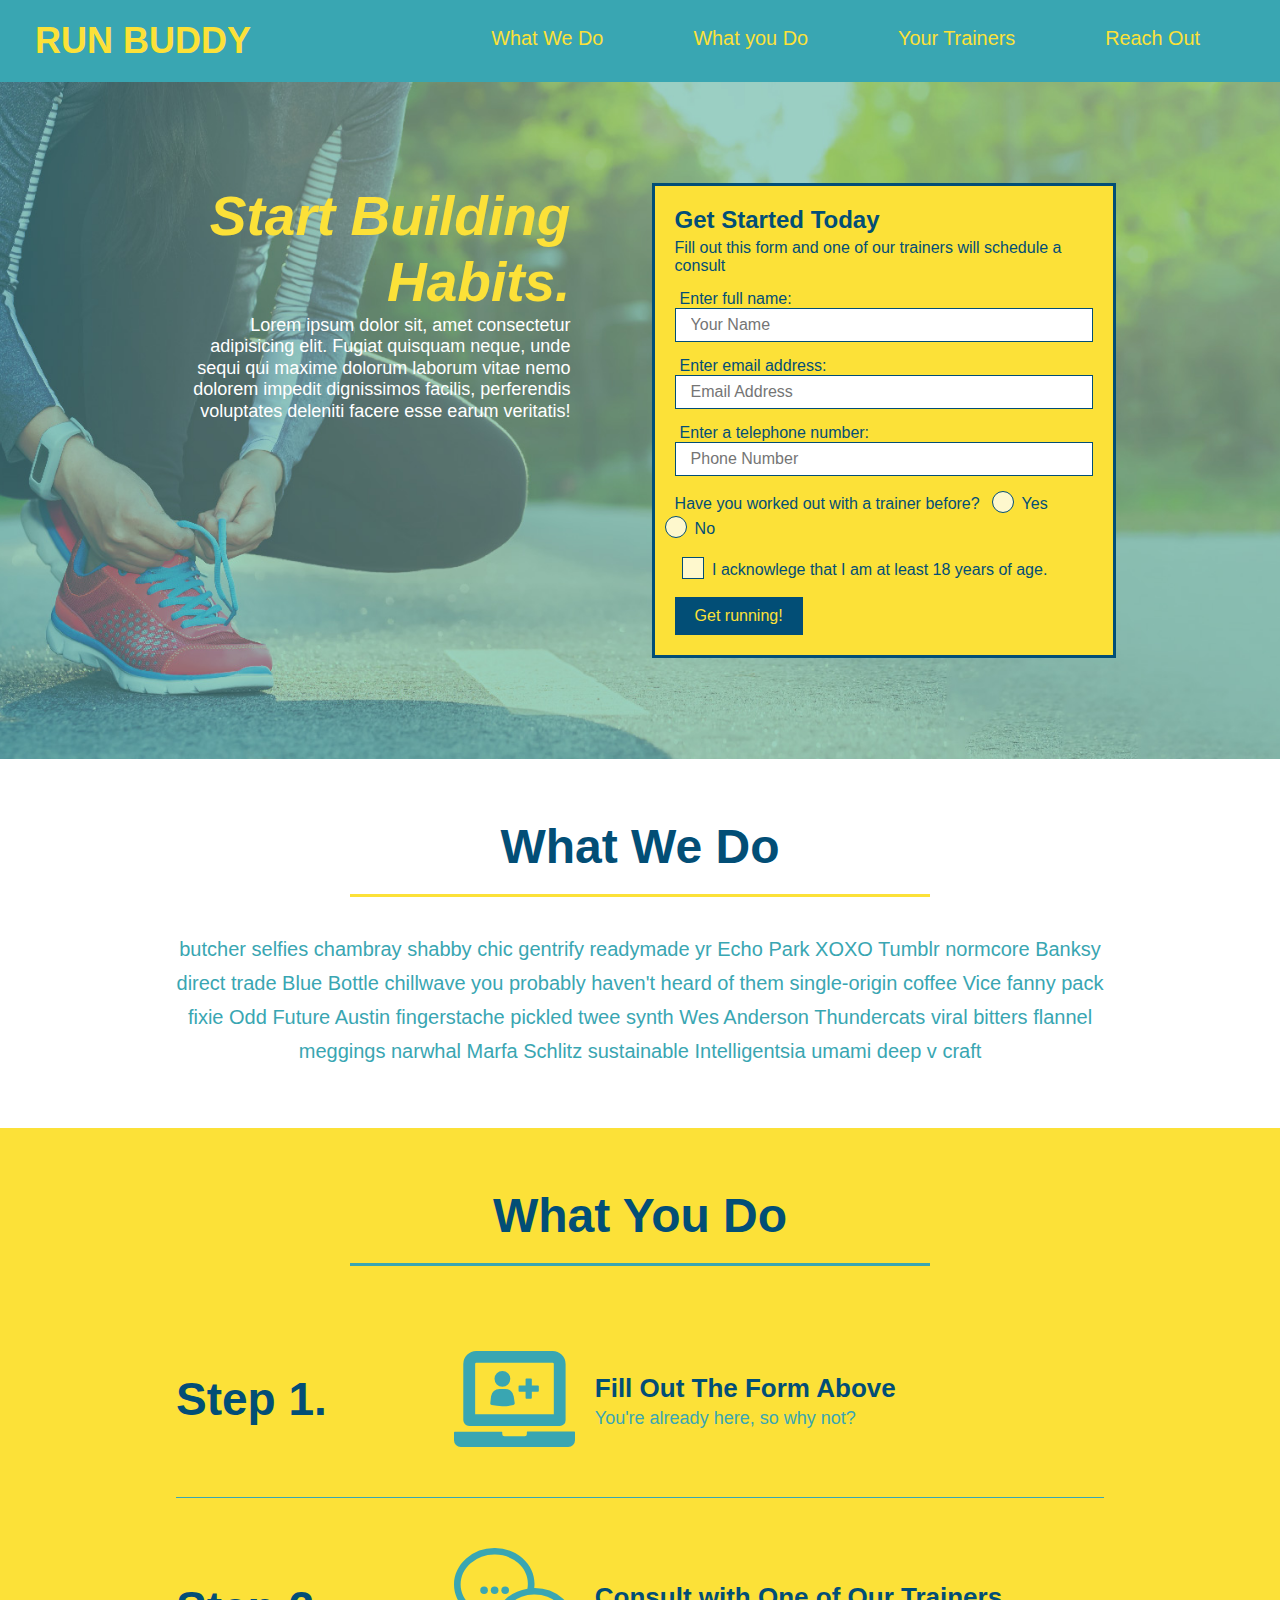
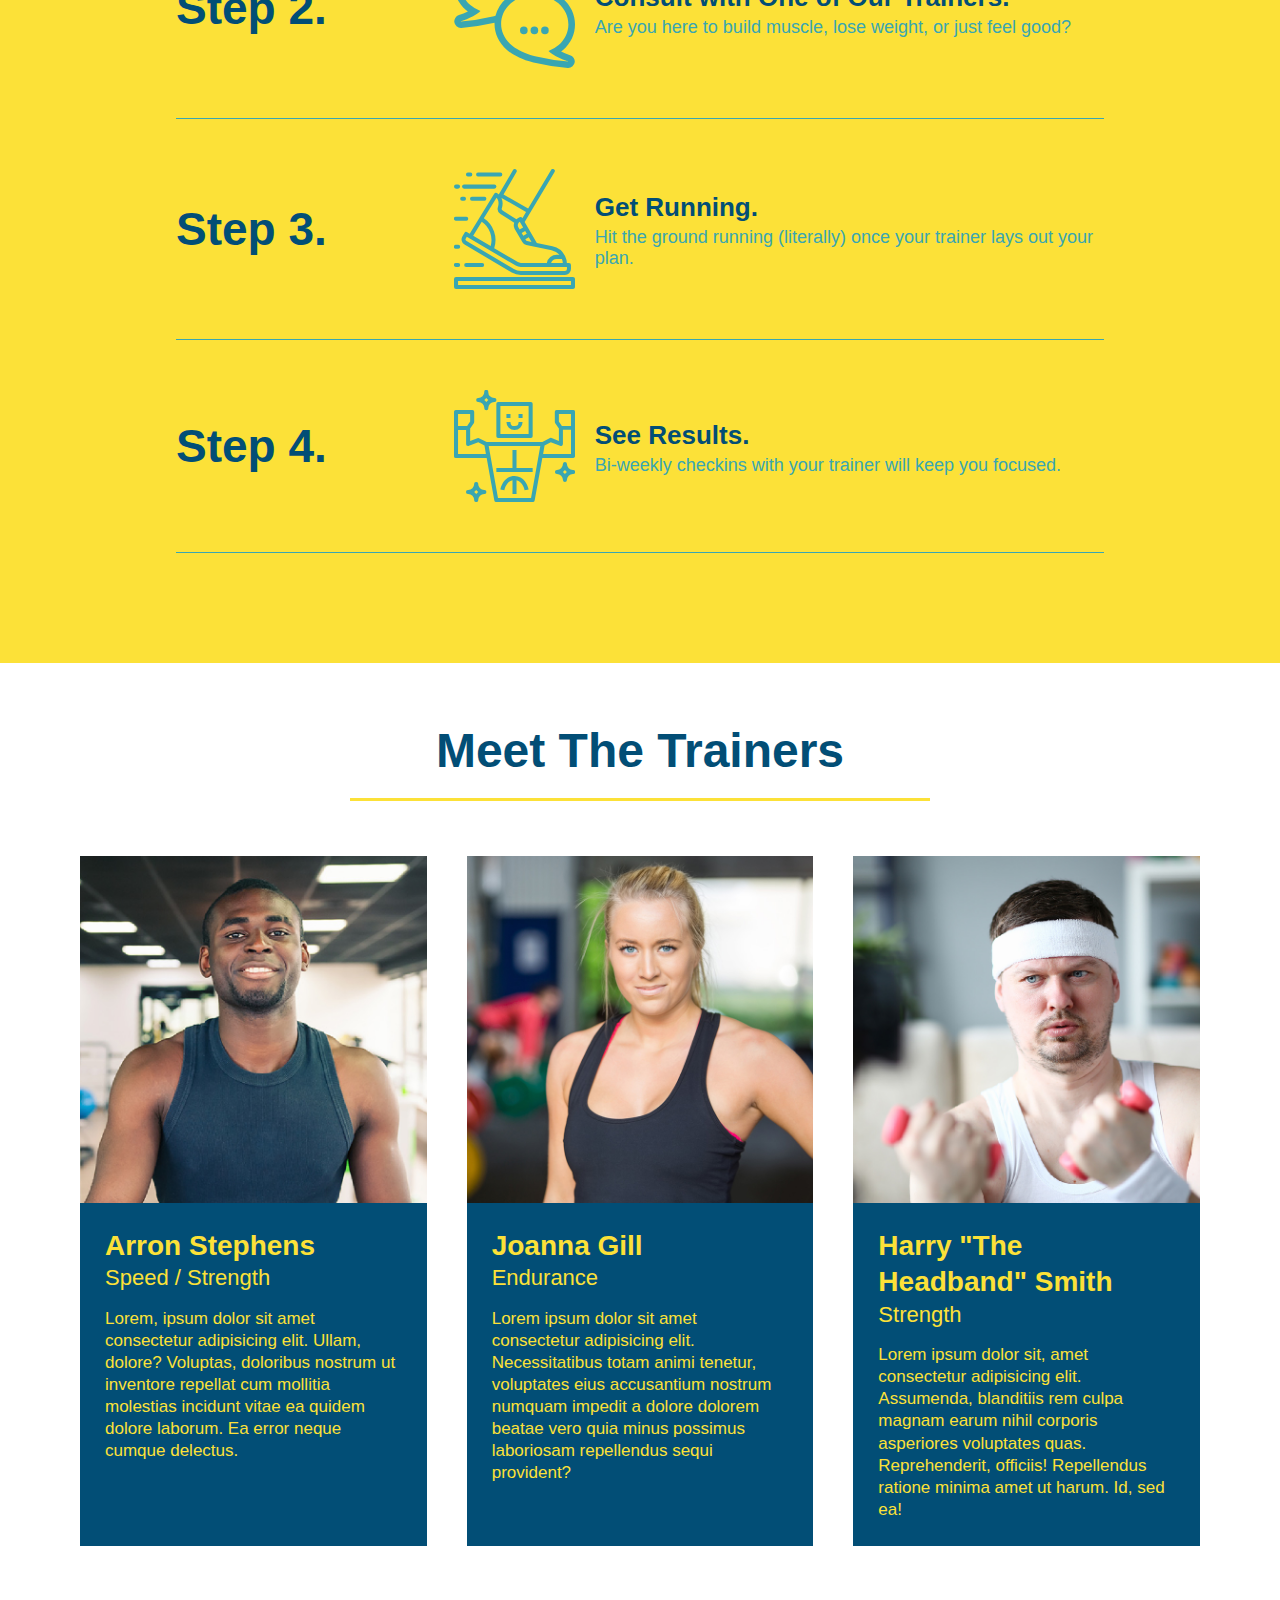
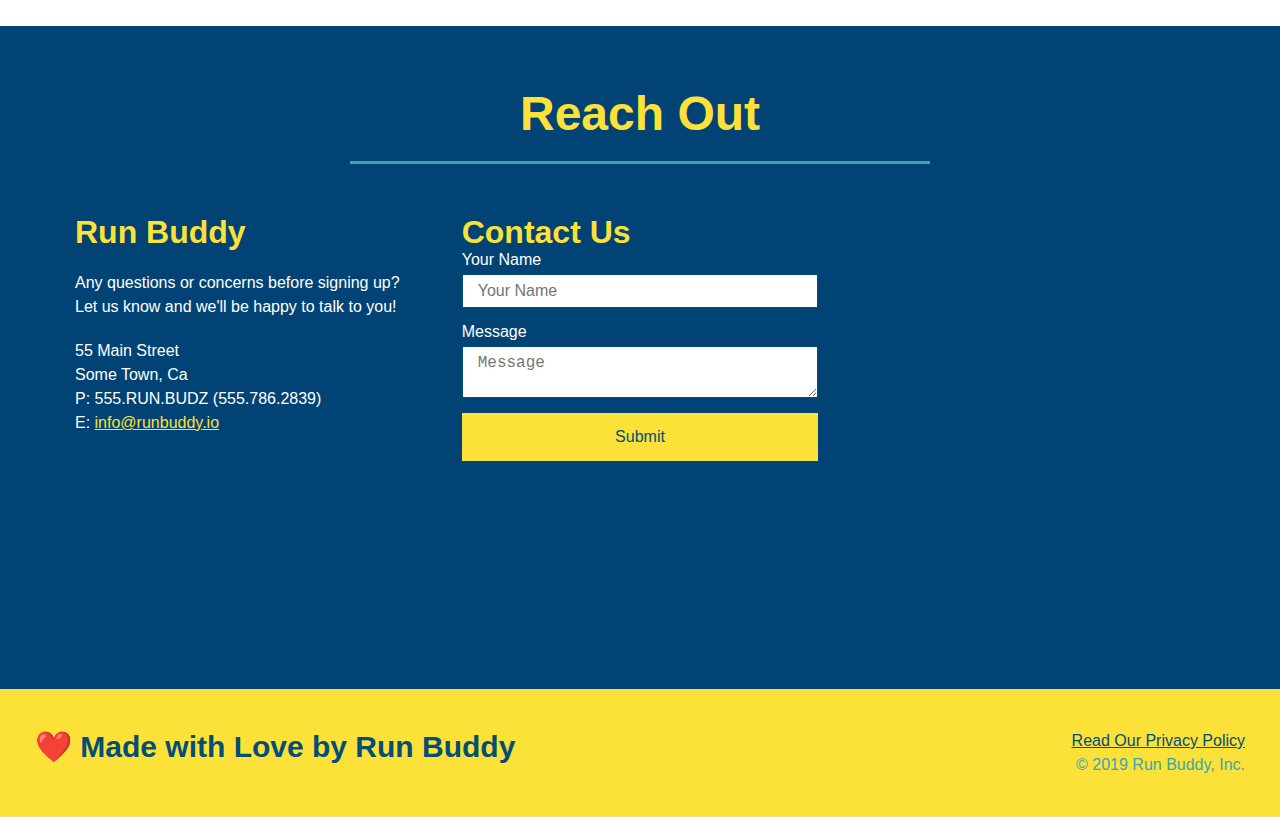
==== commit d513b38d: "final css touches" ====
--- a/index.html
+++ b/index.html
@@ -58,15 +58,20 @@
             <input type="tel" placeholder="Phone Number" name="phone" id="phone" class="form-input" />
             <p>
                 Have you worked out with a trainer before?
-                <input type="radio" name="trainer-confirm" id="trainer-yes" />
-                <label for="trainer-yes">Yes</label>
-                <input type="radio" name="trainer-confirm" id="trainer-no" />
-                <label for="trainer-no">No</label>
+                <span class="radio-wrapper">
+                    <input type="radio" name="trainer-confirm" id="trainer-yes" />
+                    <label for="trainer-yes">Yes</label>
+                </span>
+                <span class="radio-wrapper">
+                    <input type="radio" name="trainer-confirm" id="trainer-no" />
+                    <label for="trainer-no">No</label>
+                </span>
             </p>
             <p>
-                <label for="checkbox" >I acknowledge that I am at least 18 years of age. 
-                </label>
-                <input type="checkbox" name="age-confirm" id="checkbox" />
+                <span class="checkbox-wrapper">
+                    <input type="checkbox" name="age-confirm" id="checkbox" />
+                    <label for="checkbox">I acknowlege that I am at least 18 years of age.</label>
+                </span>
             </p>
             <button type="submit">
                 Get running!
--- a/assets/css/style.css
+++ b/assets/css/style.css
@@ -5,34 +5,41 @@
      width of the element by only counting the content box of the CSS Box Model. 
      This means that the border and padding must be calculated separately and added to
       the width and heigh to determine the size of the element */
-* {
+:root {
+    --primary-color: #fce138;
+    --secondary-color: #024e76;
+    --tertiary-color: #39a6b2;
+}
+
+      * {
     margin: 0;
     padding: 0;
     box-sizing: border-box;
 }
 body {
-    color: #39a6b2;
+    color: var(--tertiary-color);
     font-family: Helvetica, Arial, sans-serif;
 }
 /* apply styles to <header> */
 header {
     padding: 20px 35px;
-    background-color: #39a6b2;
+    background-color: var(--tertiary-color);
     display: flex;
     justify-content: space-between;
     flex-wrap: wrap;
+    z-index: 9999;
 }
 /* adding display: inline; allows items to not be in a 'list' form, but puts them next to each other */
 header h1 {
     font-weight: bold;
     font-size: 36px;
-    color: #fce138;
+    color: var(--primary-color);
     margin: 0;
 }
 /* text-decoration isn't normally needed, but we use it here as web pages auto underline and change color of clicked items */
 header a {
     text-decoration: none;
-    color: #fce138;
+    color: var(--primary-color);
 }
 
 header nav {
@@ -55,7 +62,7 @@
 }
 
 footer {
-    background: #fce138;
+    background: var(--primary-color);
     width: 100%;
     padding: 40px 35px;
     display: flex;
@@ -64,7 +71,7 @@
 }
 
 footer h2 {
-    color: #024e76;
+    color: var(--secondary-color);
     font-size: 30px;
     margin: 0;
 }
@@ -76,7 +83,7 @@
 }
 
 footer a {
-    color: #024e76;
+    color: var(--secondary-color);
 }
 
 section {
@@ -110,7 +117,7 @@
 .hero-cta h2 {
     font-style: italic;
     font-size: 55px;
-    color: #fce138;
+    color: var(--primary-color);
 }
 
 /* Hero Form Start */
@@ -118,11 +125,11 @@
 .hero-form {
     border-style: solid;
     border-width: 3px;
-    border-color: #024e76;
-    /* border can also be written border: solid 3px #024e76; */
-    background-color: #fce138;
+    border-color: var(--secondary-color);
+    /* border can also be written border: solid 3px var(--secondary-color); */
+    background-color: var(--primary-color);
     padding: 20px;
-    color: #024e76;
+    color: var(--secondary-color);
     width: 40%;
     margin: 3.5%;
 }
@@ -138,11 +145,11 @@
 }
 
 .form-input {
-    border: 1px solid #024e76;
+    border: 1px solid var(--secondary-color);
     display: block;
     padding: 7px 15px;
     font-size: 16px;
-    color: #024e76;
+    color: var(--secondary-color);
     width: 100%;
     margin-bottom: 15px;
 }
@@ -152,18 +159,79 @@
 }
 
 .hero-form button {
-    color: #fce138;
-    background-color: #024e76;
+    color: var(--primary-color);
+    background-color: var(--secondary-color);
     border: none;
     padding: 10px 20px;
     font-size: 16px;
 }
+
+.checkbox-wrapper input, .radio-wrapper input {
+    opacity: 0;
+}
+
+.checkbox-wrapper label, .radio-wrapper label {
+    position: relative;
+    left: 10px;
+    margin: 10px;
+    line-height: 1.6;
+}
+
+.checkbox-wrapper label::before, .radio-wrapper label::before {
+    content: "";
+    height: 20px;
+    width: 20px;
+    background: rgba(255, 255, 255, 0.75);
+    border: 1px solid var(--secondary-color);
+    position: absolute;
+    top: -4px;
+    left: -30px;
+}
+
+/* setting border-radius to 50% is a quick way to turn an element into a perfectly round cicle or oval */
+.radio-wrapper label::before {
+    border-radius: 50%;
+}
+
+.radio-wrapper label::after {
+    content: "";
+    width: 20px;
+    height: 20px;
+    border-radius: 50%;
+    background: var(--secondary-color);
+    position: absolute;
+    left: -29px;
+    top: -3px;
+    background-image: radial-gradient(circle, var(--tertiary-color), var(--secondary-color));
+}
+
+.checkbox-wrapper label::after {
+    content: "";
+    height: 6px;
+    width: 14px;
+    border-left: 2px solid var(--secondary-color);
+    border-bottom: 2px solid var(--secondary-color);
+    position: absolute;
+    left: -26px;
+    top: 1px;
+    transform: rotate(-58deg);
+}
+
+.checkbox-wrapper input + label::after,
+.radio-wrapper input + label::after {
+    content: none;
+}
+
+.checkbox-wrapper input:checked + label::after,
+.radio-wrapper input:checked + label::after {
+    content: "";
+}
 /* HERO STYLES END */
 
 /* puts sections into more generic classes to pull all the headings. DRY rule */
 .section-title {
     font-size: 48px;
-    color: #024e76;
+    color: var(--secondary-color);
     border-bottom: 3px solid;
     padding-bottom: 20px;
     text-align: center;
@@ -172,18 +240,18 @@
 }
 
 .primary-border {
-    border-color: #fce138;
+    border-color: var(--primary-color);
 }
 
 .secondary-border {
-    border-color: #39a6b2;
+    border-color: var(--tertiary-color);
 }
 
 .step {
     margin: 50px auto;
     padding-bottom: 50px;
     width: 80%;
-    border-bottom: 1px solid #39a6b2;
+    border-bottom: 1px solid var(--tertiary-color);
     display: flex;
     flex-wrap: wrap;
     align-items: center;
@@ -191,20 +259,20 @@
 }
 
 .step h3 {
-    color: #024e76;
+    color: var(--secondary-color);
     font-size: 46px;
     flex: 1 30%;
 }
 
 .step-text p {
-    color: #39a6b2;
+    color: var(--tertiary-color);
     font-size: 18px;
 }
 
 .step h4 {
     font-size: 26px;
     line-height: 1.5;
-    color: #024e76;
+    color: var(--secondary-color);
 }
 
 .step-info {
@@ -233,7 +301,7 @@
 .intro h2 {
     display: inline-block;
     font-size: 55px;
-    color: #024e76;
+    color: var(--secondary-color);
     margin-bottom: 35px;
     padding: 0 100px 20px 100px;
     border-bottom: 3px solid;
@@ -243,7 +311,7 @@
 
 .intro p {
     line-height: 1.7;
-    color: #39a6b2;
+    color: var(--tertiary-color);
     width: 80%;
     font-size: 20px;
     margin: 0 auto;
@@ -252,15 +320,15 @@
 }
 
 .steps {
-    background: #fce138;
+    background: var(--primary-color);
 }
 /* this section can also be removed due to DRY rule above
 .steps h2 {
     font-size: 55px;
-    color: #024e76;
+    color: var(--secondary-color);
     margin-bottom: 35px;
     padding: 0 100px 20px 100px;
-    border-bottom: 3px solid #39a6b2;
+    border-bottom: 3px solid var(--tertiary-color);
 } */
 
 /* Trainers section */
@@ -274,8 +342,8 @@
 
 .trainer {
     margin: 20px;
-    background: #024e76;
-    color: #fce138;
+    background: var(--secondary-color);
+    color: var(--primary-color);
     flex: 1;
 }
 
@@ -316,7 +384,7 @@
 }
 
 .contact h2 {
-    color: #fce138;
+    color: var(--primary-color);
 }
 
 .contact-info {
@@ -339,7 +407,7 @@
 }
 
 .contact-info h3 {
-    color: #fce138;
+    color: var(--primary-color);
     font-size: 32px;
 }
 
@@ -351,11 +419,11 @@
 }
 
 .contact-form input, .contact-form textarea {
-    border: 1px solid #024e76;
+    border: 1px solid var(--secondary-color);
     display: block;
     padding: 7px 15px;
     font-size: 16px;
-    color: #024e76;
+    color: var(--secondary-color);
     width: 100%;
     margin-bottom: 15px;
     margin-top: 5px;
@@ -364,15 +432,15 @@
 .contact-form button {
     width: 100%;
     border: none;
-    background: #fce138;
-    color: #024e76;
+    background: var(--primary-color);
+    color: var(--secondary-color);
     text-align: center;
     padding: 15px 0;
     font-size: 16px;
 }
 
 .contact-info a {
-    color: #fce138;
+    color: var(--primary-color);
 }
 
 /* reach out style ends */
@@ -385,15 +453,108 @@
 
 /* MEDIA QUERY FOR SMALLER DESKTOP SCREENS AND SMALLER */
 @media screen and (max-width: 980px) {
-  
+  header {
+      padding-bottom: 0;
+      justify-content: center;
+  }
+
+  header h1 {
+      width: 100%;
+      text-align: center;
+  }
+
+  header nav ul {
+      margin-top: 20px;
+      width: 100%;
+      justify-content: center;
+  }
+
+  header nav ul li a {
+      font-size: 20px;
+  }
+
+  footer h2, footer div {
+      text-align: center;
+      width: 100%;
+  }
+
+  .hero-cta, .hero-form {
+      width: 100%;
+  }
+
+  .hero-cta {
+      text-align: center;
+  }
+
+  .section-title {
+      width: 80%;
+  }
+
+  .trainer {
+      flex: 0 70%;
+  }
+
+  .contact-info iframe {
+      flex: 1 100%;
+  }
 }
 
 /* MEDIA QUERY FOR TABLETS AND SMALLER */
 @media screen and (max-width: 768px) {
-   
+   section {
+       padding: 30px 15px;
+   }
+
+   .step h3 {
+       flex: 1 100%;
+       text-align: center;
+   }
+
+   .step-info {
+       flex: 2 100%;
+       text-align: center;
+       justify-content: center;
+   }
+
+   .step-img {
+       flex: 0 32%;
+       margin-right: 0;
+       margin-top: 15px;
+       margin-bottom: 15px;
+   }
+
+   .step-text {
+       flex: 100%;
+   }
 }
 
 /* MEDIA QUERY FOR MOBILE PHONES AND SMALLER */
 @media screen and (max-width: 575px) {
-   
+   .hero-form button {
+       width: 100%;
+   }
+
+   .section-title {
+       width: 95%;
+   }
+
+   .intro p {
+       width: 100%;
+   }
+
+   .trainer {
+       flex: 0 100%;
+   }
+
+   .contact-info {
+       text-align: center;
+   }
+
+   .contact-info > * {
+       flex: 0 100%;
+   }
+
+   .contact-form {
+       order: 3;
+   }
 }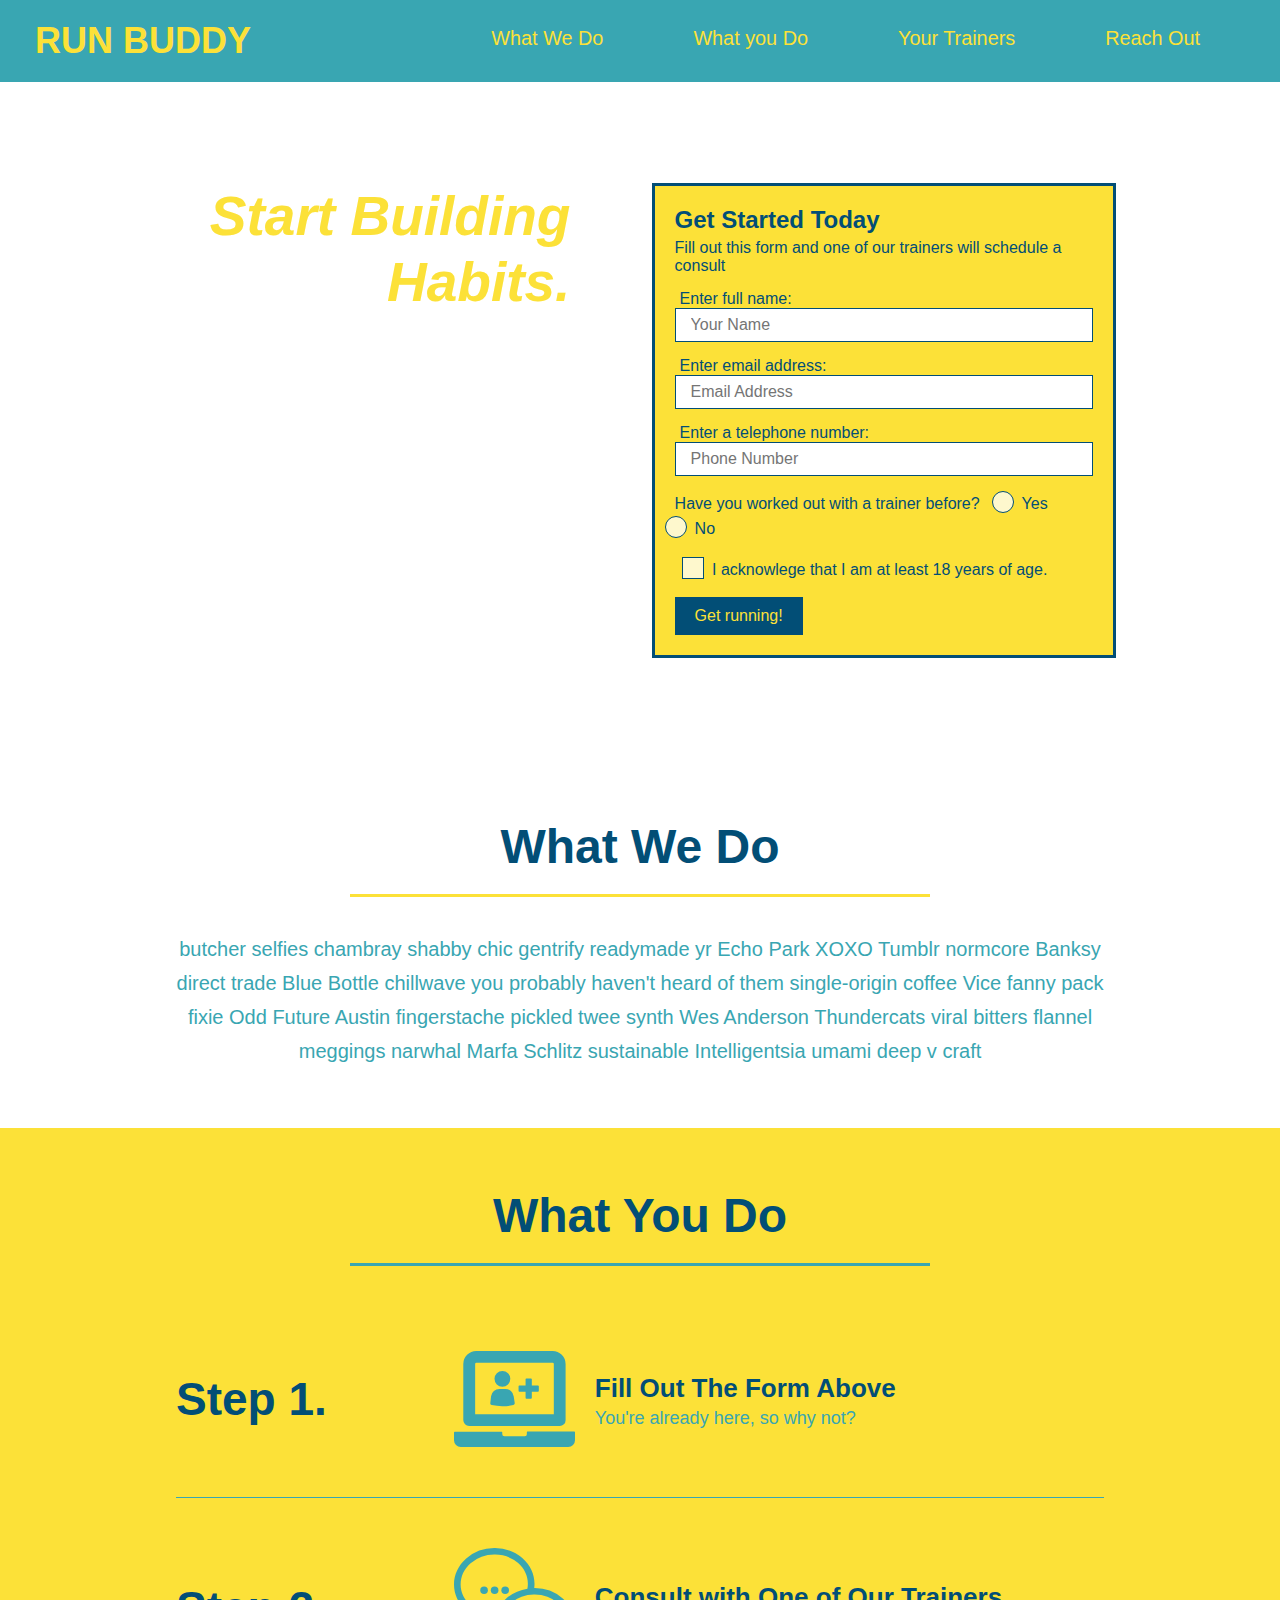
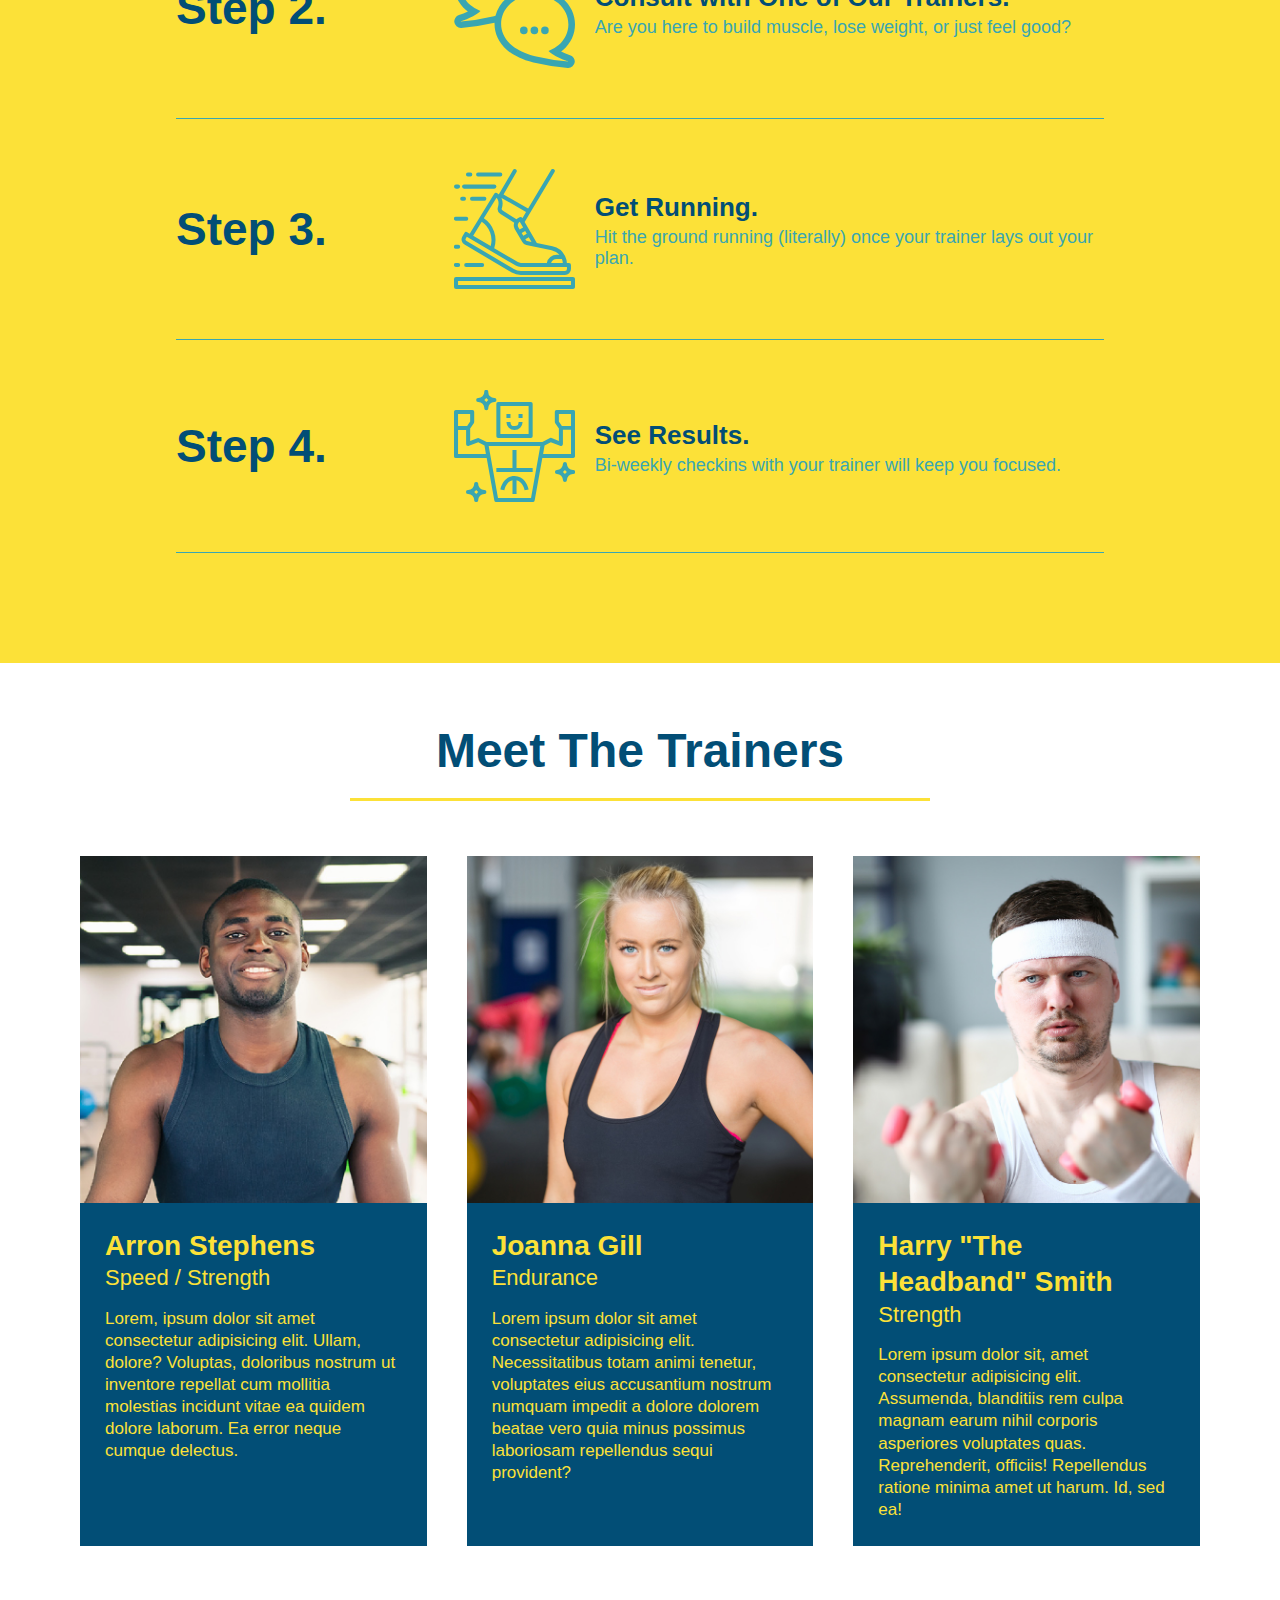
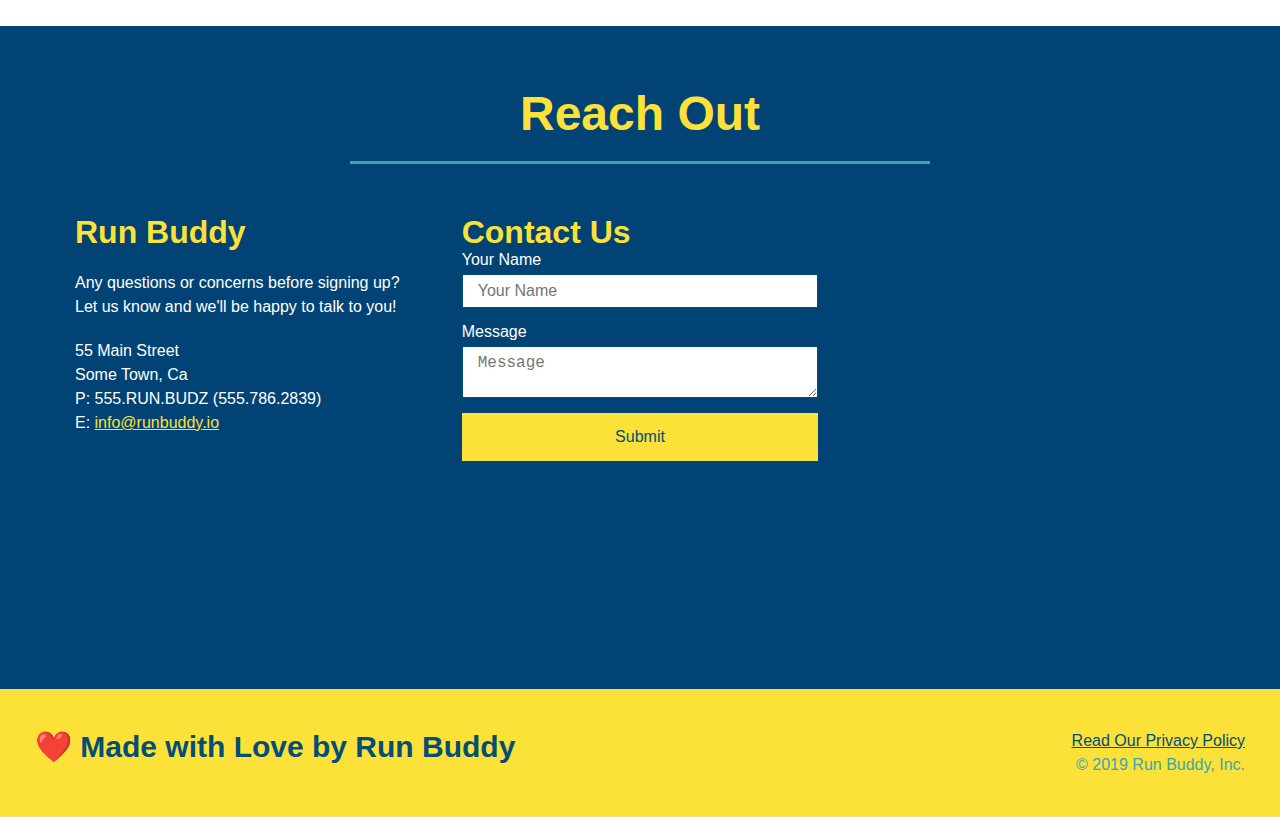
==== commit d27c3078: "change url() in css" ====
--- a/index.html
+++ b/index.html
@@ -4,7 +4,7 @@
         <meta charset="UTF-8" />
         <meta name="viewport" content="width=device-width, initial-scale=1.0" />
         <title>Run Buddy</title>
-        <link rel="stylesheet" href="./assets/css/style.css" />
+        <link rel="stylesheet" href="assets/css/style.css" />
     </head>
     <body>
     <!-- navigation -->
@@ -104,7 +104,7 @@
             <h3>Step 1.</h3>
             <div class="step-info">
                 <div class="step-img">
-                <img src="./assets/images/step-1.svg" alt="" />
+                <img src="assets/images/step1.svg" alt="" />
                 </div>
                 <div class="step-text">
                     <h4>Fill Out The Form Above</h4>
@@ -117,7 +117,7 @@
             <h3>Step 2.</h3>
             <div class="step-info">
                 <div class="step-img">
-                    <img src="./assets/images/step-2.svg" alt="" />
+                    <img src="assets/images/step-2.svg" alt="" />
                 </div>
                 <div class="step-text">
                     <h4>Consult with One of Our Trainers.</h4>
@@ -130,7 +130,7 @@
             <h3>Step 3.</h3>
             <div class="step-info">
                 <div class="step-img">
-                    <img src="./assets/images/step-3.svg" alt="" />
+                    <img src="assets/images/step-3.svg" alt="" />
                 </div>
                 <div class="step-text">
                     <h4>Get Running.</h4>
@@ -143,7 +143,7 @@
             <h3>Step 4.</h3>
             <div class="step-info">
                 <div class="step-img">
-                    <img src="./assets/images/step-4.svg" alt="" />
+                    <img src="assets/images/step-4.svg" alt="" />
                 </div>
                 <div class="step-text">
                     <h4>See Results.</h4>
@@ -161,7 +161,7 @@
         <div class="trainers">
         <!-- first trainer bio -->
             <article class="trainer">
-                <img src="./assets/images/trainer-1.jpg" alt="Arron Stephens in his workout clothes, ready to pump iron" />
+                <img src="assets/images/trainer-1.jpg" alt="Arron Stephens in his workout clothes, ready to pump iron" />
                 <div class="trainer-bio">
                     <h3 class="trainer-name">Arron Stephens</h3>
                     <h4 class="trainer-role">Speed / Strength</h4>
@@ -170,7 +170,7 @@
             </article>
         <!-- second trainer bio -->
             <article class="trainer">
-                <img src="./assets/images/trainer-2.jpg" alt="Joanna Gill cooling off after a workout">
+                <img src="assets/images/trainer-2.jpg" alt="Joanna Gill cooling off after a workout">
                 <div class="trainer-bio">
                     <h3 class="trainer-name">Joanna Gill</h3>
                     <h4 class="trainer-role">Endurance</h4>
@@ -179,7 +179,7 @@
             </article>
         <!-- third trainer bio -->
             <article class="trainer">
-                <img src="./assets/images/trainer-3.jpg" alt="Harry Smith wearing a headband and lifting comically small pink weights">
+                <img src="assets/images/trainer-3.jpg" alt="Harry Smith wearing a headband and lifting comically small pink weights">
                 <div class="trainer-bio">
                     <h3 class="trainer-name">Harry "The Headband" Smith</h3>
                     <h4 class="trainer-role">Strength</h4>
@@ -234,7 +234,7 @@
     <footer>
         <h2>❤️ Made with Love by Run Buddy</h2>
         <div>
-            <a href="./privacy-policy.html#privacy-policy">Read Our Privacy Policy</a><br />
+            <a href="/privacy-policy.html#privacy-policy">Read Our Privacy Policy</a><br />
             &copy; 2019 Run Buddy, Inc.
         </div>
     </footer>
--- a/assets/css/style.css
+++ b/assets/css/style.css
@@ -92,7 +92,8 @@
 /* Hero Style Start */
 
 .hero {
-    background-image: url("../images/hero-bg.jpg");
+    /* background-image: url("../images/herobg.jpg"); */
+    background-image: url(" https://lernantino.github.io/run-buddy/images/bgherobg.jpg")
     background-size: cover;
     /* set the size of bckgd image to og size or make it stretched, repeated, or constrained to fit avail
     space; cover shinks so parts won't get clipped */
@@ -557,4 +558,6 @@
    .contact-form {
        order: 3;
    }
-}+}
+
+/*Adding note to make sure CSS updates are being processed in GitHub*/